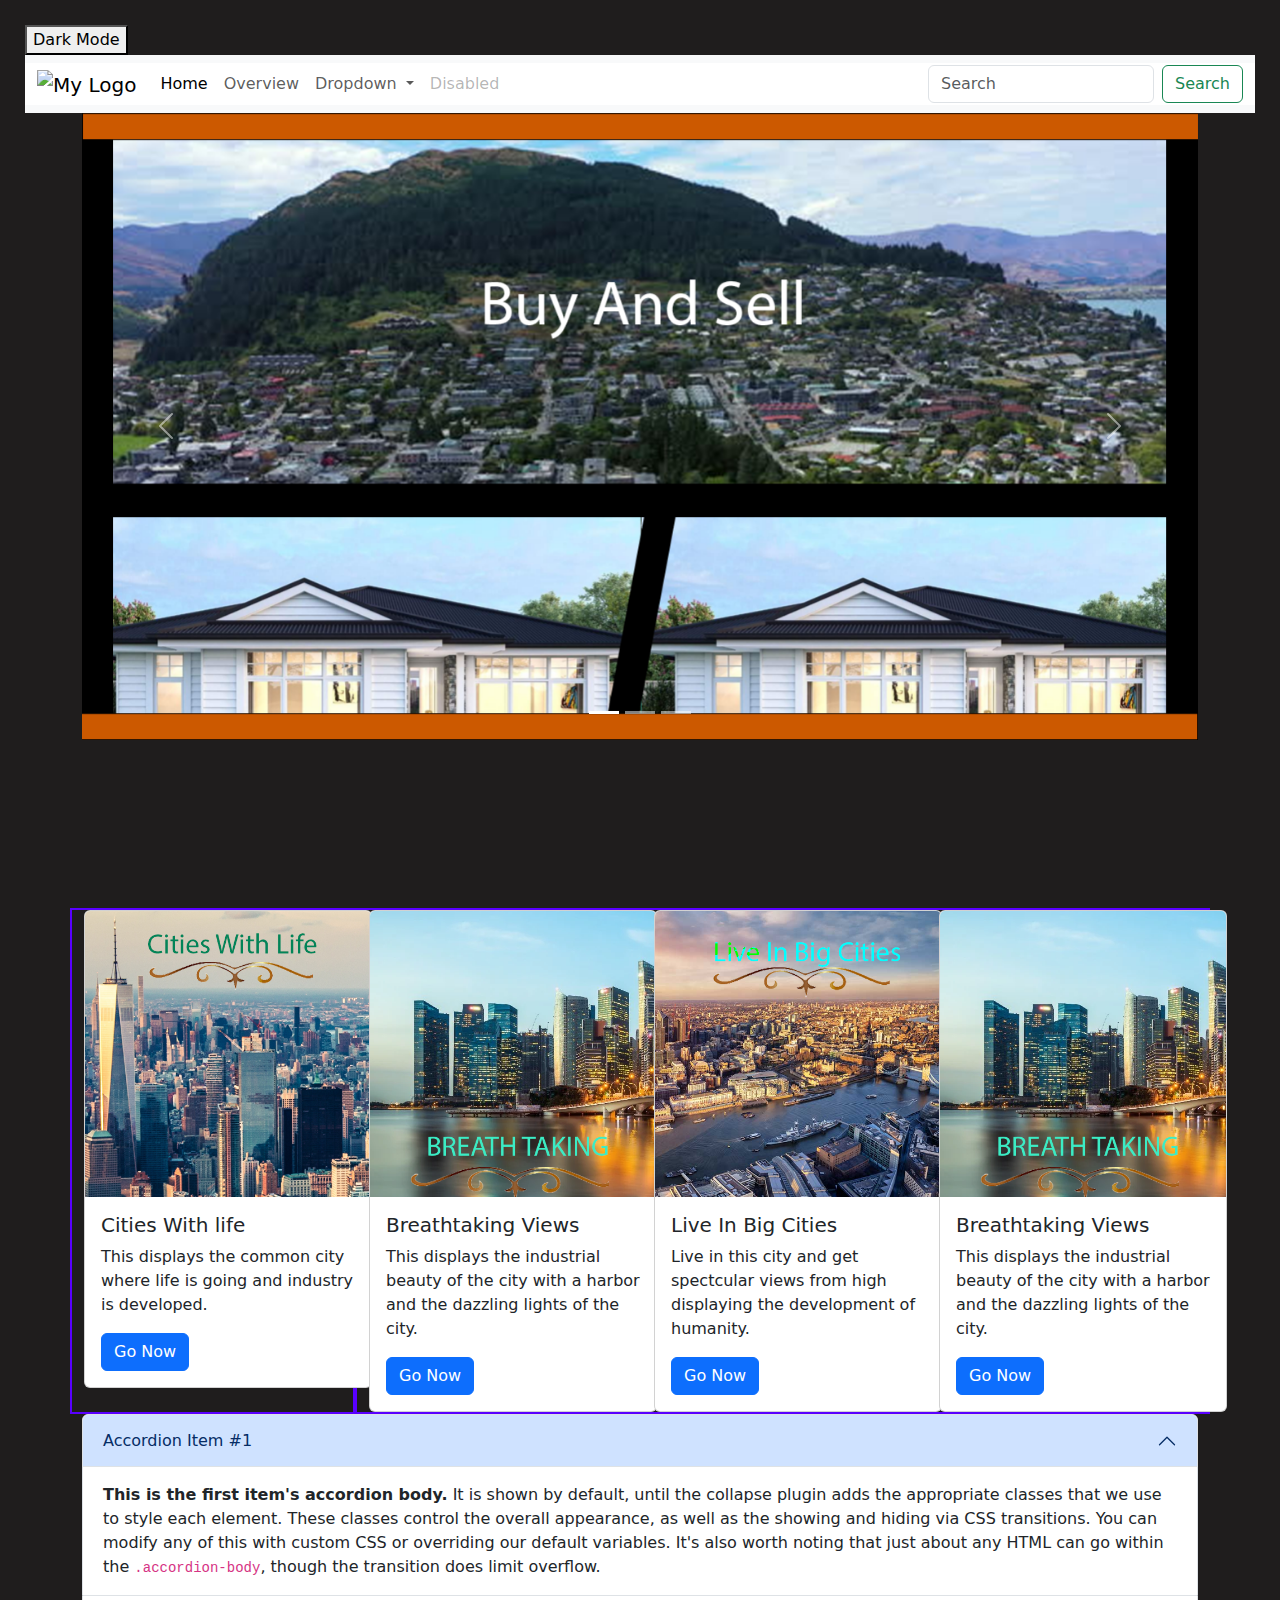
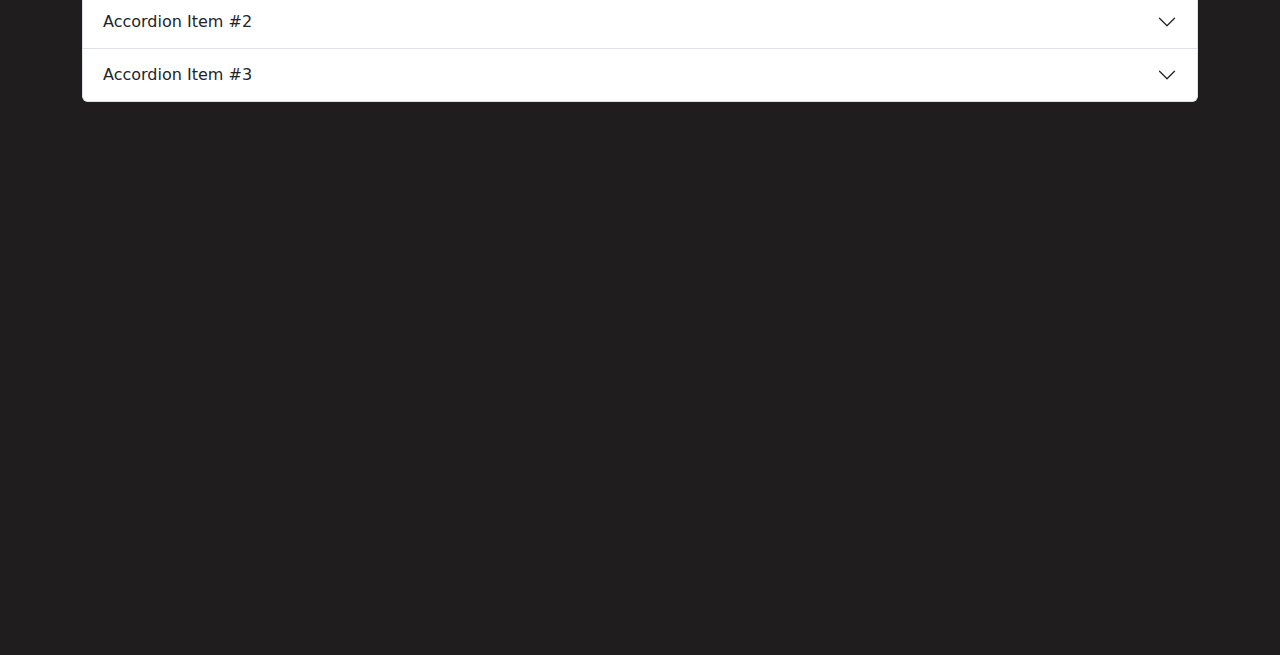
==== index.html @ 973c179c "dark" ====
<!doctype html>
<html lang="en">

<head>
    <meta charset="utf-8">
    <meta name="viewport" content="width=device-width, initial-scale=1">
    <title>PLIME</title>
    <link href="https://cdn.jsdelivr.net/npm/bootstrap@5.3.3/dist/css/bootstrap.min.css" rel="stylesheet"
        integrity="sha384-QWTKZyjpPEjISv5WaRU9OFeRpok6YctnYmDr5pNlyT2bRjXh0JMhjY6hW+ALEwIH" crossorigin="anonymous">
    <link href="style.css" rel="stylesheet">
    <script src="script.js"></script>
</head>

<body>
    <button onclick="darkMode()">Dark Mode</button>
    <!-- START TOP NAVIGATION-->
    <nav class="navbar navbar-expand-lg bg-body-tertiary">
        <div class="container-fluid dark-mode Dark-Mode-2">
            <a class="navbar-brand" href="#"><img src="images/logo.png" alt="My Logo" height="100"></a>
            <button class="navbar-toggler" type="button" data-bs-toggle="collapse"
                data-bs-target="#navbarSupportedContent" aria-controls="navbarSupportedContent" aria-expanded="false"
                aria-label="Toggle navigation">
                <span class="navbar-toggler-icon"></span>
            </button>
            <div class="collapse navbar-collapse" id="navbarSupportedContent">
                <ul class="navbar-nav me-auto mb-2 mb-lg-0">
                    <li class="nav-item">
                        <a class="nav-link active" aria-current="page" href="home.html">Home</a>
                    </li>
                    <li class="nav-item">
                        <a class="nav-link" href="#">Overview</a>
                    </li>
                    <li class="nav-item dropdown">
                        <a class="nav-link dropdown-toggle" href="Dropdown.html" role="button" data-bs-toggle="dropdown"
                            aria-expanded="false">
                            Dropdown
                        </a>
                        <ul class="dropdown-menu">
                            <li><a class="dropdown-item" href="Dropdown.html">Action</a></li>
                            <li><a class="dropdown-item" href="Dropdown.html">Another action</a></li>
                            <li>
                                <hr class="dropdown-divider">
                            </li>
                            <li><a class="dropdown-item" href="Dropdown.html">Something else here</a></li>
                        </ul>
                    </li>
                    <li class="nav-item">
                        <a class="nav-link disabled" aria-disabled="true">Disabled</a>
                    </li>
                </ul>
                <form class="d-flex" role="search">
                    <input class="form-control me-2" type="search" placeholder="Search" aria-label="Search">
                    <button class="btn btn-outline-success" type="submit">Search</button>
                </form>
            </div>
        </div>
    </nav>
    <!-- END TOP NAVIGATION -->

    <!-- START HERO SLIDER -->
    <div class="container">
        <div id="carouselExampleIndicators" class="carousel slide">
            <div class="carousel-indicators">
                <button type="button" data-bs-target="#carouselExampleIndicators" data-bs-slide-to="0" class="active"
                    aria-current="true" aria-label="Slide 1"></button>
                <button type="button" data-bs-target="#carouselExampleIndicators" data-bs-slide-to="1"
                    aria-label="Slide 2"></button>
                <button type="button" data-bs-target="#carouselExampleIndicators" data-bs-slide-to="2"
                    aria-label="Slide 3"></button>
            </div>
            <div class="carousel-inner">
                <div class="carousel-item active">
                    <img src="images/Slider .png" class="d-block w-100" alt="...">
                </div>
                <div class="carousel-item">
                    <img src="images/Slider2 .png" class="d-block w-100" alt="...">
                </div>
                <div class="carousel-item">
                    <img src="images/Slider3.png" class="d-block w-100" alt="...">
                </div>
            </div>
            <button class="carousel-control-prev" type="button" data-bs-target="#carouselExampleIndicators"
                data-bs-slide="prev">
                <span class="carousel-control-prev-icon" aria-hidden="true"></span>
                <span class="visually-hidden">Previous</span>
            </button>
            <button class="carousel-control-next" type="button" data-bs-target="#carouselExampleIndicators"
                data-bs-slide="next">
                <span class="carousel-control-next-icon" aria-hidden="true"></span>
                <span class="visually-hidden">Next</span>
            </button>
        </div>
    </div>


    <!-- END HERO SLIDER -->
    <br>
    <br>
    <br>
    <br>
    <br>
    <br>
    <br>
    <!-- START CARDS -->

    <style>
        .col-2,
        .col-md,
        .col-lg-3,
        .col-sm-12,
        .col-md-6 {
            border: rgb(89, 0, 255) 2px solid
        }
    </style>

    <div class="container">
        <div class="row">
            <div class="col-sm-12 col-md-6 col-lg-3">
                <div class="card" style="width: 18rem;">
                    <img src="images/Card2.png" class="card-img-top" alt="...">
                    <div class="card-body">
                        <h5 class="card-title">Cities With life</h5>
                        <p class="card-text">This displays the common city where life is going and industry is
                            developed.
                        </p>
                        <a href="https://youtu.be/eH5lvuxvdCk?si=gSRbhdRkSre9z6kP" class="btn btn-primary">Go Now</a>
                    </div>
                </div>
            </div>
            <div class="col-sm-12 col-md-6 col-lg-3">
                <div class="card" style="width: 18rem;">
                    <img src="images/Card1 copy.png" class="card-img-top" alt="...">
                    <div class="card-body">
                        <h5 class="card-title">Breathtaking Views</h5>
                        <p class="card-text"> This displays the industrial beauty of the city with a harbor and the
                            dazzling lights of the city.
                        </p>
                        <a href="https://youtu.be/ibx5EP04jm4?si=SzxZmAKLC8WfGz3R" class="btn btn-primary">Go Now</a>
                    </div>
                </div>
            </div>
            <div class="col-sm-12 col-md-6 col-lg-3">
                <div class="card" style="width: 18rem;">
                    <img src="images/Card3.png" class="card-img-top" alt="...">
                    <div class="card-body">
                        <h5 class="card-title">Live In Big Cities</h5>
                        <p class="card-text"> Live in this city and get spectcular views from high displaying the
                            development of humanity.</p>
                        <a href="https://youtu.be/Xv9oYTkkBGc?si=bgnUuY3lYYgJBcO7" class="btn btn-primary">Go Now</a>
                    </div>
                </div>
            </div>
            <div class="col-sm-12 col-md-6 col-lg-3">
                <div class="card" style="width: 18rem;">
                    <img src="images/Card1 copy.png" class="card-img-top" alt="...">
                    <div class="card-body">
                        <h5 class="card-title">Breathtaking Views</h5>
                        <p class="card-text"> This displays the industrial beauty of the city with a harbor and the
                            dazzling lights of the city.
                        </p>
                        <a href="https://youtu.be/ibx5EP04jm4?si=SzxZmAKLC8WfGz3R" class="btn btn-primary">Go Now</a>
                    </div>
                </div>
            </div>
        </div>
        <!-- END CARDS -->

        <!-- BEGIN ACCORDION -->
        <div class="accordion" id="accordionExample">
            <div class="accordion-item">
                <h2 class="accordion-header">
                    <button class="accordion-button" type="button" data-bs-toggle="collapse"
                        data-bs-target="#collapseOne" aria-expanded="true" aria-controls="collapseOne">
                        Accordion Item #1
                    </button>
                </h2>
                <div id="collapseOne" class="accordion-collapse collapse show" data-bs-parent="#accordionExample">
                    <div class="accordion-body">
                        <strong>This is the first item's accordion body.</strong> It is shown by default, until the
                        collapse
                        plugin adds the appropriate classes that we use to style each element. These classes control the
                        overall
                        appearance, as well as the showing and hiding via CSS transitions. You can modify any of this
                        with
                        custom CSS or overriding our default variables. It's also worth noting that just about any HTML
                        can go
                        within the <code>.accordion-body</code>, though the transition does limit overflow.
                    </div>
                </div>
            </div>
            <div class="accordion-item">
                <h2 class="accordion-header">
                    <button class="accordion-button collapsed" type="button" data-bs-toggle="collapse"
                        data-bs-target="#collapseTwo" aria-expanded="false" aria-controls="collapseTwo">
                        Accordion Item #2
                    </button>
                </h2>
                <div id="collapseTwo" class="accordion-collapse collapse" data-bs-parent="#accordionExample">
                    <div class="accordion-body">
                        <strong>Learning Property Investment</strong> It is hidden by default, until the
                        collapse
                        plugin adds the appropriate classes that we use to style each element. These classes control the
                        overall
                        appearance, as well as the showing and hiding via CSS transitions. You can modify any of this
                        with
                        custom CSS or overriding our default variables. It's also worth noting that just about any HTML
                        can go
                        within the <code>.accordion-body</code>, though the transition does limit overflow.
                    </div>
                </div>
            </div>
            <div class="accordion-item">
                <h2 class="accordion-header">
                    <button class="accordion-button collapsed" type="button" data-bs-toggle="collapse"
                        data-bs-target="#collapseThree" aria-expanded="false" aria-controls="collapseThree">
                        Accordion Item #3
                    </button>
                </h2>
                <div id="collapseThree" class="accordion-collapse collapse" data-bs-parent="#accordionExample">
                    <div class="accordion-body">
                        <strong>This is the third item's accordion body.</strong> It is hidden by default, until the
                        collapse
                        plugin adds the appropriate classes that we use to style each element. These classes control the
                        overall
                        appearance, as well as the showing and hiding via CSS transitions. You can modify any of this
                        with
                        custom CSS or overriding our default variables. It's also worth noting that just about any HTML
                        can go
                        within the <code>.accordion-body</code>, though the transition does limit overflow.
                    </div>
                </div>
            </div>
        </div>
        <!-- END ACCORDION-->
        <br>
        <br>
        <br>
        <br>
        <br>
        <br>
        <br>
        <br>
        <br>
        <br>
        <br>
        <br>
        <br>
        <br>
        <br>
        <br>
        <br>
        <br>
        <br>
        <br>
        <br>
        <br>




        <!-- DO NOT EDIT BELOW THIS LINE -->
        <script src="https://cdn.jsdelivr.net/npm/bootstrap@5.3.3/dist/js/bootstrap.bundle.min.js"
            integrity="sha384-YvpcrYf0tY3lHB60NNkmXc5s9fDVZLESaAA55NDzOxhy9GkcIdslK1eN7N6jIeHz"
            crossorigin="anonymous"></script>
        <link href="script.js">

</body>

</html>
---- style.css ----
body {
  padding: 25px;
  background-color: rgb(31, 29, 29);
  color: rgb(255, 255, 255);
}

.dark-mode {
  background-color: rgb(255, 255, 255);
  color: rgb(31, 29, 29);
}

.Dark-Mode-2 {
  background-color: rgb(255, 255, 255);
  color: rgb(255, 255, 255);
}
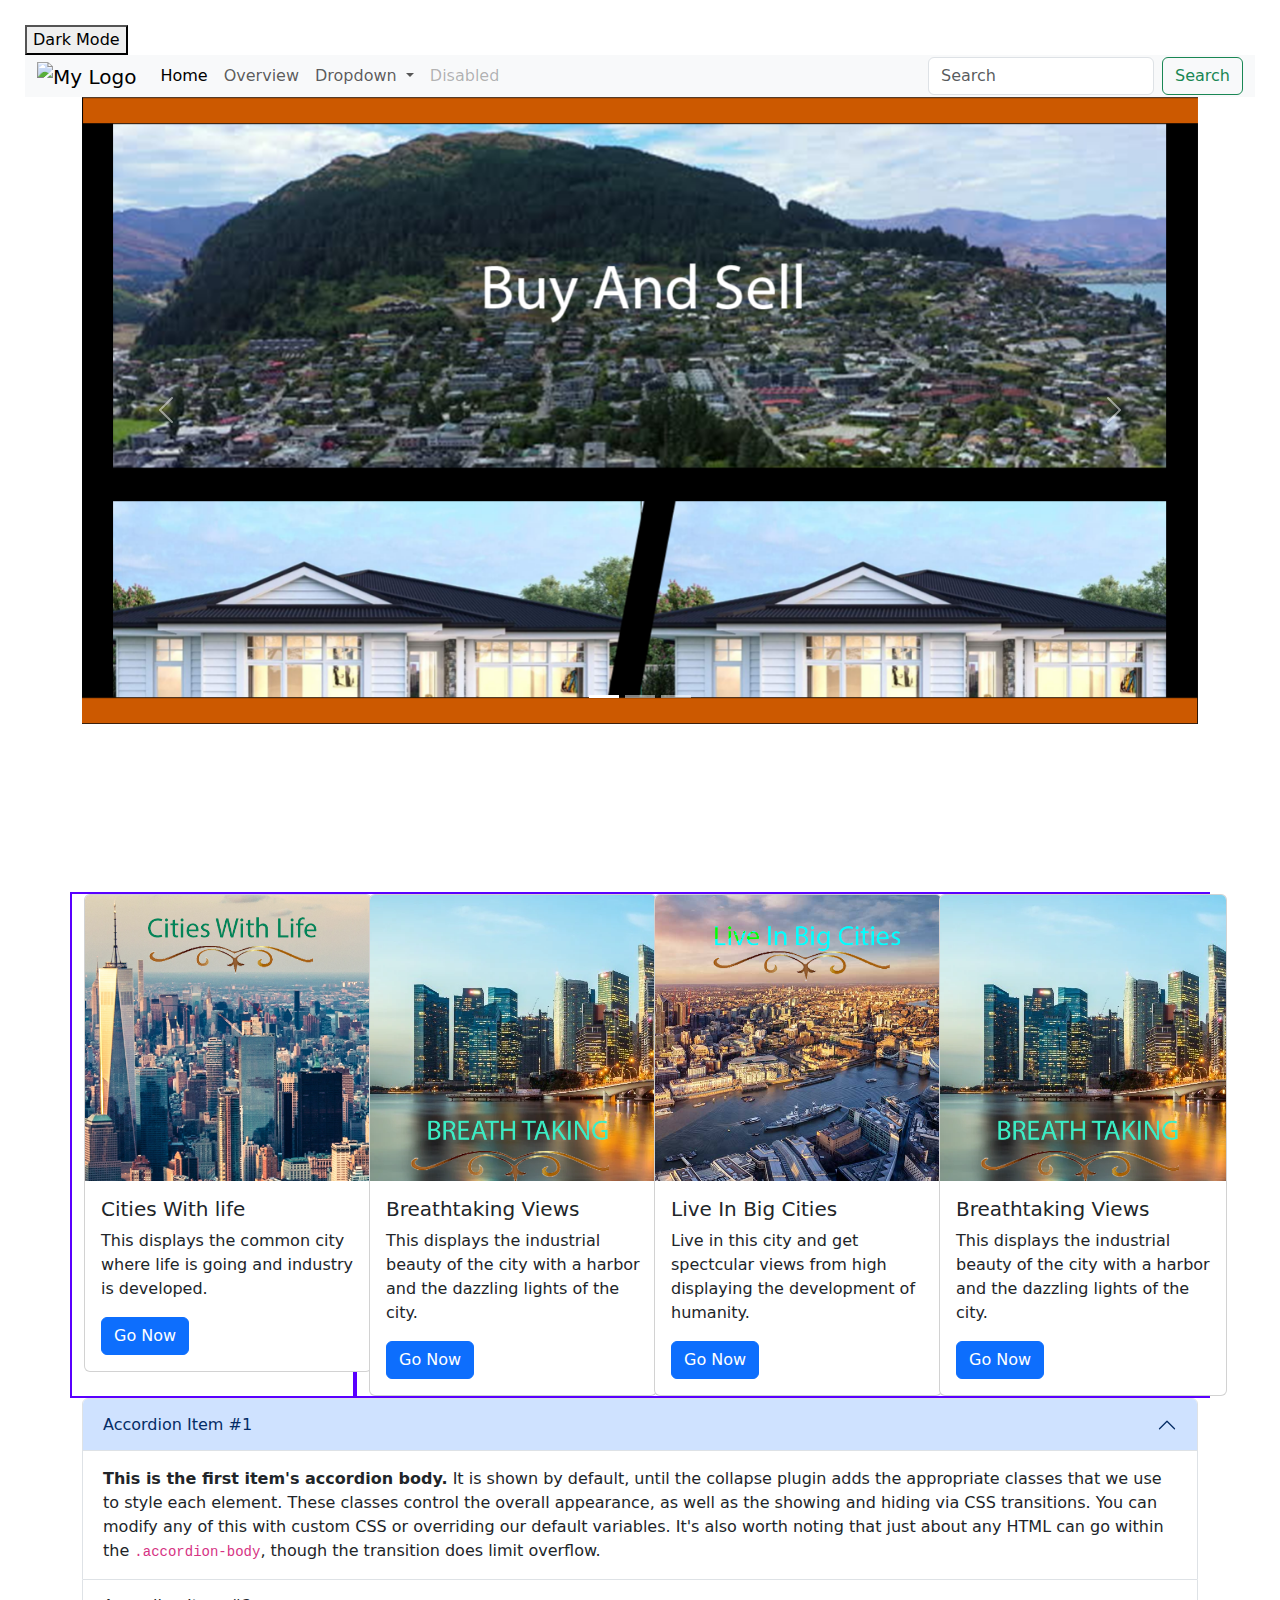
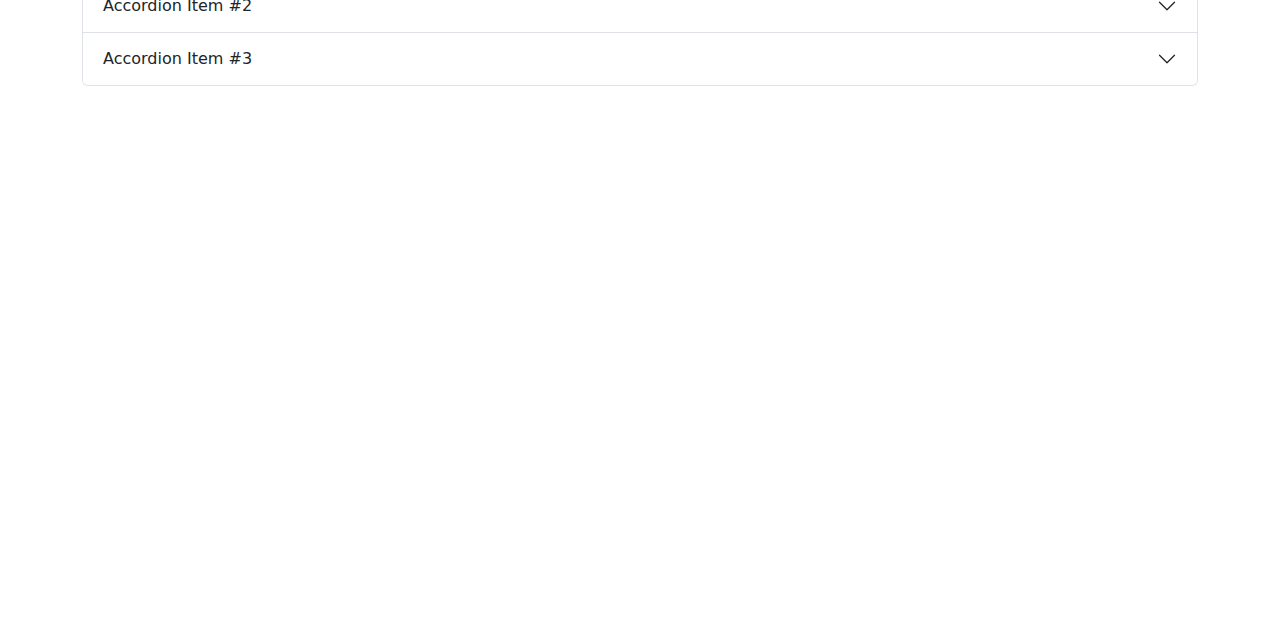
==== commit 27de0959: "Javascript" ====
--- a/index.html
+++ b/index.html
@@ -12,10 +12,10 @@
 </head>
 
 <body>
-    <button onclick="darkMode()">Dark Mode</button>
+    <button onclick="darkMode(); darkMode2()">Dark Mode</button>
     <!-- START TOP NAVIGATION-->
     <nav class="navbar navbar-expand-lg bg-body-tertiary">
-        <div class="container-fluid dark-mode Dark-Mode-2">
+        <div class="container-fluid" id="navBarDiv">
             <a class="navbar-brand" href="#"><img src="images/logo.png" alt="My Logo" height="100"></a>
             <button class="navbar-toggler" type="button" data-bs-toggle="collapse"
                 data-bs-target="#navbarSupportedContent" aria-controls="navbarSupportedContent" aria-expanded="false"
@@ -123,7 +123,8 @@
                         <p class="card-text">This displays the common city where life is going and industry is
                             developed.
                         </p>
-                        <a href="https://youtu.be/eH5lvuxvdCk?si=gSRbhdRkSre9z6kP" class="btn btn-primary">Go Now</a>
+                        <a href="https://youtu.be/eH5lvuxvdCk?si=gSRbhdRkSre9z6kP" class="btn btn-primary">Go
+                            Now</a>
                     </div>
                 </div>
             </div>
@@ -135,7 +136,8 @@
                         <p class="card-text"> This displays the industrial beauty of the city with a harbor and the
                             dazzling lights of the city.
                         </p>
-                        <a href="https://youtu.be/ibx5EP04jm4?si=SzxZmAKLC8WfGz3R" class="btn btn-primary">Go Now</a>
+                        <a href="https://youtu.be/ibx5EP04jm4?si=SzxZmAKLC8WfGz3R" class="btn btn-primary">Go
+                            Now</a>
                     </div>
                 </div>
             </div>
@@ -146,7 +148,8 @@
                         <h5 class="card-title">Live In Big Cities</h5>
                         <p class="card-text"> Live in this city and get spectcular views from high displaying the
                             development of humanity.</p>
-                        <a href="https://youtu.be/Xv9oYTkkBGc?si=bgnUuY3lYYgJBcO7" class="btn btn-primary">Go Now</a>
+                        <a href="https://youtu.be/Xv9oYTkkBGc?si=bgnUuY3lYYgJBcO7" class="btn btn-primary">Go
+                            Now</a>
                     </div>
                 </div>
             </div>
@@ -158,7 +161,8 @@
                         <p class="card-text"> This displays the industrial beauty of the city with a harbor and the
                             dazzling lights of the city.
                         </p>
-                        <a href="https://youtu.be/ibx5EP04jm4?si=SzxZmAKLC8WfGz3R" class="btn btn-primary">Go Now</a>
+                        <a href="https://youtu.be/ibx5EP04jm4?si=SzxZmAKLC8WfGz3R" class="btn btn-primary">Go
+                            Now</a>
                     </div>
                 </div>
             </div>
@@ -178,11 +182,14 @@
                     <div class="accordion-body">
                         <strong>This is the first item's accordion body.</strong> It is shown by default, until the
                         collapse
-                        plugin adds the appropriate classes that we use to style each element. These classes control the
+                        plugin adds the appropriate classes that we use to style each element. These classes control
+                        the
                         overall
-                        appearance, as well as the showing and hiding via CSS transitions. You can modify any of this
+                        appearance, as well as the showing and hiding via CSS transitions. You can modify any of
+                        this
                         with
-                        custom CSS or overriding our default variables. It's also worth noting that just about any HTML
+                        custom CSS or overriding our default variables. It's also worth noting that just about any
+                        HTML
                         can go
                         within the <code>.accordion-body</code>, though the transition does limit overflow.
                     </div>
@@ -199,11 +206,14 @@
                     <div class="accordion-body">
                         <strong>Learning Property Investment</strong> It is hidden by default, until the
                         collapse
-                        plugin adds the appropriate classes that we use to style each element. These classes control the
+                        plugin adds the appropriate classes that we use to style each element. These classes control
+                        the
                         overall
-                        appearance, as well as the showing and hiding via CSS transitions. You can modify any of this
+                        appearance, as well as the showing and hiding via CSS transitions. You can modify any of
+                        this
                         with
-                        custom CSS or overriding our default variables. It's also worth noting that just about any HTML
+                        custom CSS or overriding our default variables. It's also worth noting that just about any
+                        HTML
                         can go
                         within the <code>.accordion-body</code>, though the transition does limit overflow.
                     </div>
@@ -220,11 +230,14 @@
                     <div class="accordion-body">
                         <strong>This is the third item's accordion body.</strong> It is hidden by default, until the
                         collapse
-                        plugin adds the appropriate classes that we use to style each element. These classes control the
+                        plugin adds the appropriate classes that we use to style each element. These classes control
+                        the
                         overall
-                        appearance, as well as the showing and hiding via CSS transitions. You can modify any of this
+                        appearance, as well as the showing and hiding via CSS transitions. You can modify any of
+                        this
                         with
-                        custom CSS or overriding our default variables. It's also worth noting that just about any HTML
+                        custom CSS or overriding our default variables. It's also worth noting that just about any
+                        HTML
                         can go
                         within the <code>.accordion-body</code>, though the transition does limit overflow.
                     </div>
--- a/style.css
+++ b/style.css
@@ -1,15 +1,15 @@
 body {
   padding: 25px;
-  background-color: rgb(31, 29, 29);
-  color: rgb(255, 255, 255);
-}
-
-.dark-mode {
   background-color: rgb(255, 255, 255);
   color: rgb(31, 29, 29);
 }
 
-.Dark-Mode-2 {
-  background-color: rgb(255, 255, 255);
-  color: rgb(255, 255, 255);
-}+.dark-mode {
+  background-color: rgb(0, 0, 0);
+  color: rgb(31, 29, 29);
+}
+
+.navbar {
+  padding-bottom: 0px;
+  padding-top: 0px;
+}
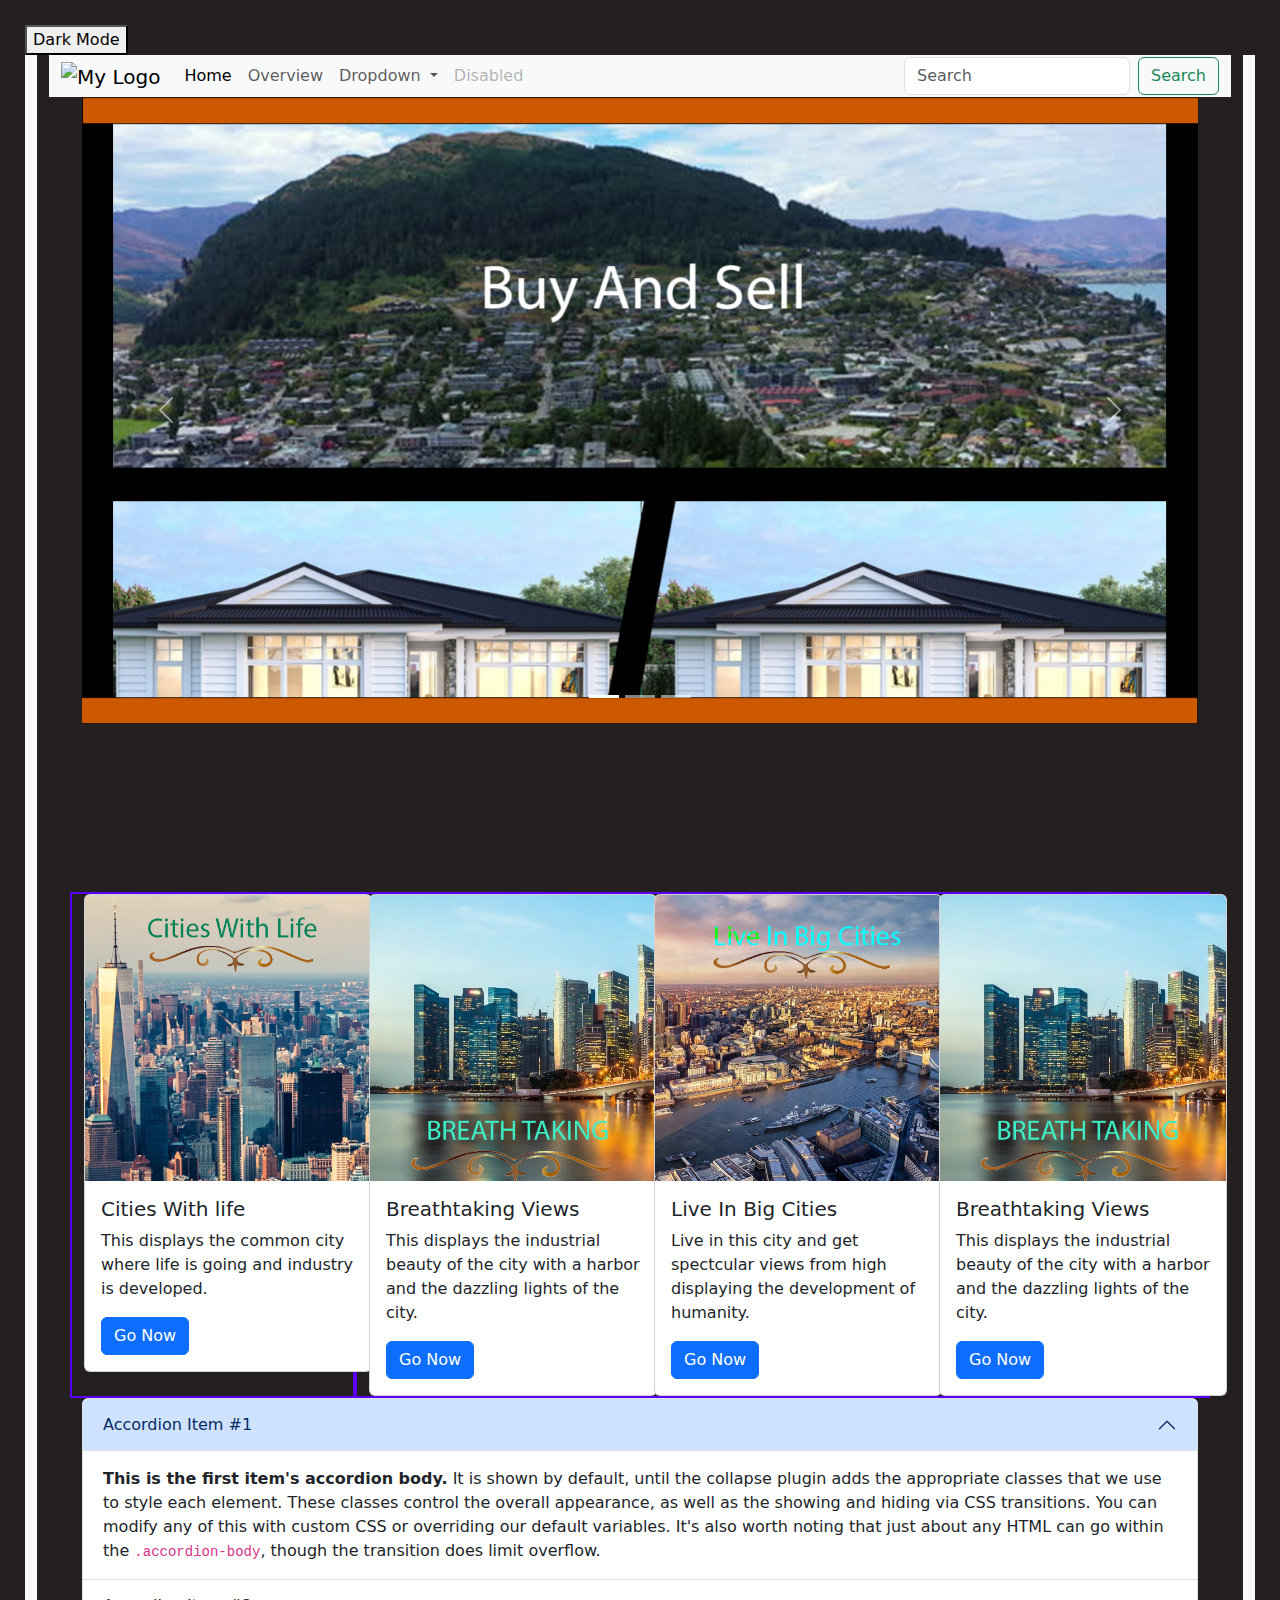
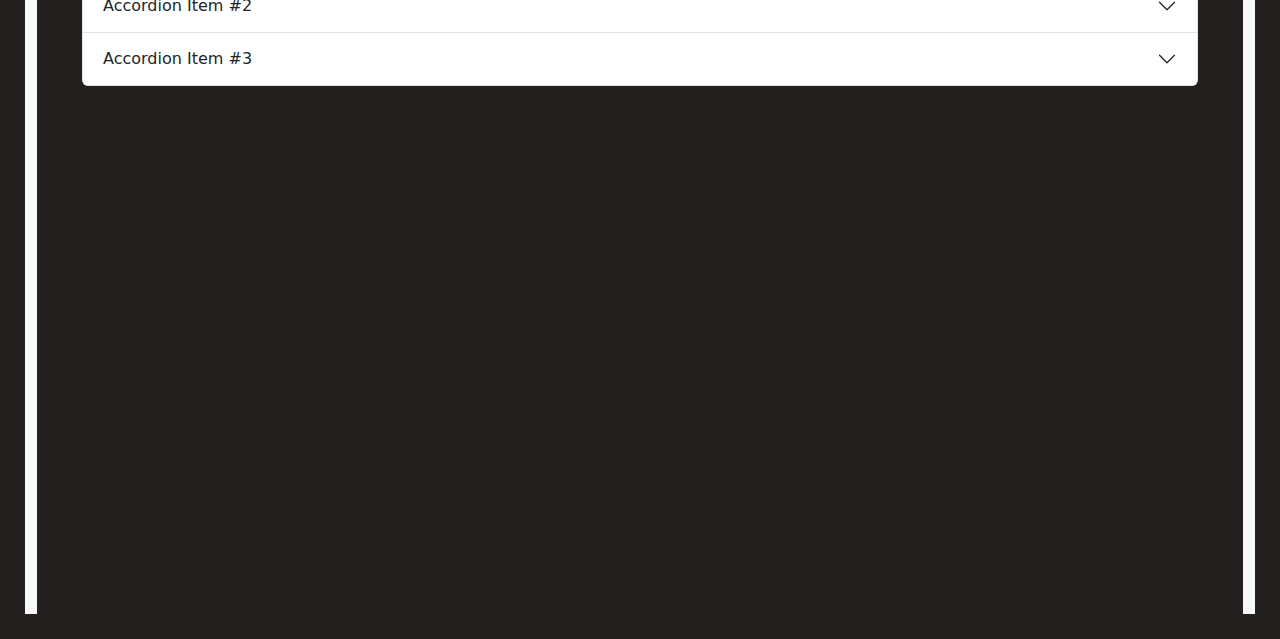
==== commit d564c6b3: "trying to fix dark" ====
--- a/index.html
+++ b/index.html
@@ -8,275 +8,303 @@
     <link href="https://cdn.jsdelivr.net/npm/bootstrap@5.3.3/dist/css/bootstrap.min.css" rel="stylesheet"
         integrity="sha384-QWTKZyjpPEjISv5WaRU9OFeRpok6YctnYmDr5pNlyT2bRjXh0JMhjY6hW+ALEwIH" crossorigin="anonymous">
     <link href="style.css" rel="stylesheet">
-    <script src="script.js"></script>
+
+
 </head>
 
 <body>
-    <button onclick="darkMode(); darkMode2()">Dark Mode</button>
+    <button onclick="darkMode()">Dark Mode</button>
     <!-- START TOP NAVIGATION-->
     <nav class="navbar navbar-expand-lg bg-body-tertiary">
-        <div class="container-fluid" id="navBarDiv">
-            <a class="navbar-brand" href="#"><img src="images/logo.png" alt="My Logo" height="100"></a>
-            <button class="navbar-toggler" type="button" data-bs-toggle="collapse"
-                data-bs-target="#navbarSupportedContent" aria-controls="navbarSupportedContent" aria-expanded="false"
-                aria-label="Toggle navigation">
-                <span class="navbar-toggler-icon"></span>
-            </button>
-            <div class="collapse navbar-collapse" id="navbarSupportedContent">
-                <ul class="navbar-nav me-auto mb-2 mb-lg-0">
-                    <li class="nav-item">
-                        <a class="nav-link active" aria-current="page" href="home.html">Home</a>
-                    </li>
-                    <li class="nav-item">
-                        <a class="nav-link" href="#">Overview</a>
-                    </li>
-                    <li class="nav-item dropdown">
-                        <a class="nav-link dropdown-toggle" href="Dropdown.html" role="button" data-bs-toggle="dropdown"
-                            aria-expanded="false">
-                            Dropdown
-                        </a>
-                        <ul class="dropdown-menu">
-                            <li><a class="dropdown-item" href="Dropdown.html">Action</a></li>
-                            <li><a class="dropdown-item" href="Dropdown.html">Another action</a></li>
-                            <li>
-                                <hr class="dropdown-divider">
-                            </li>
-                            <li><a class="dropdown-item" href="Dropdown.html">Something else here</a></li>
-                        </ul>
-                    </li>
-                    <li class="nav-item">
-                        <a class="nav-link disabled" aria-disabled="true">Disabled</a>
-                    </li>
-                </ul>
-                <form class="d-flex" role="search">
-                    <input class="form-control me-2" type="search" placeholder="Search" aria-label="Search">
-                    <button class="btn btn-outline-success" type="submit">Search</button>
-                </form>
-            </div>
-        </div>
-    </nav>
-    <!-- END TOP NAVIGATION -->
-
-    <!-- START HERO SLIDER -->
-    <div class="container">
-        <div id="carouselExampleIndicators" class="carousel slide">
-            <div class="carousel-indicators">
-                <button type="button" data-bs-target="#carouselExampleIndicators" data-bs-slide-to="0" class="active"
-                    aria-current="true" aria-label="Slide 1"></button>
-                <button type="button" data-bs-target="#carouselExampleIndicators" data-bs-slide-to="1"
-                    aria-label="Slide 2"></button>
-                <button type="button" data-bs-target="#carouselExampleIndicators" data-bs-slide-to="2"
-                    aria-label="Slide 3"></button>
-            </div>
-            <div class="carousel-inner">
-                <div class="carousel-item active">
-                    <img src="images/Slider .png" class="d-block w-100" alt="...">
-                </div>
-                <div class="carousel-item">
-                    <img src="images/Slider2 .png" class="d-block w-100" alt="...">
-                </div>
-                <div class="carousel-item">
-                    <img src="images/Slider3.png" class="d-block w-100" alt="...">
-                </div>
-            </div>
-            <button class="carousel-control-prev" type="button" data-bs-target="#carouselExampleIndicators"
-                data-bs-slide="prev">
-                <span class="carousel-control-prev-icon" aria-hidden="true"></span>
-                <span class="visually-hidden">Previous</span>
-            </button>
-            <button class="carousel-control-next" type="button" data-bs-target="#carouselExampleIndicators"
-                data-bs-slide="next">
-                <span class="carousel-control-next-icon" aria-hidden="true"></span>
-                <span class="visually-hidden">Next</span>
-            </button>
-        </div>
-    </div>
-
-
-    <!-- END HERO SLIDER -->
-    <br>
-    <br>
-    <br>
-    <br>
-    <br>
-    <br>
-    <br>
-    <!-- START CARDS -->
-
-    <style>
-        .col-2,
-        .col-md,
-        .col-lg-3,
-        .col-sm-12,
-        .col-md-6 {
-            border: rgb(89, 0, 255) 2px solid
-        }
-    </style>
-
-    <div class="container">
-        <div class="row">
-            <div class="col-sm-12 col-md-6 col-lg-3">
-                <div class="card" style="width: 18rem;">
-                    <img src="images/Card2.png" class="card-img-top" alt="...">
-                    <div class="card-body">
-                        <h5 class="card-title">Cities With life</h5>
-                        <p class="card-text">This displays the common city where life is going and industry is
-                            developed.
-                        </p>
-                        <a href="https://youtu.be/eH5lvuxvdCk?si=gSRbhdRkSre9z6kP" class="btn btn-primary">Go
-                            Now</a>
+        <div class="container-fluid">
+            <div class="container-fluid dark-mode Dark-Mode2">
+                <button class="navbar-toggler" type="button" data-bs-toggle="collapse"
+                    data-bs-target="#navbarSupportedContent" aria-controls="navbarSupportedContent"
+                    aria-expanded="false"></button>
+                <nav class="navbar navbar-expand-lg bg-body-tertiary">
+                    <div class="container-fluid" id="navBarDiv">
+                        <a class="navbar-brand" href="#"><img src="images/logo.png" alt="My Logo" height="100"></a>
+                        <button class="navbar-toggler" type="button" data-bs-toggle="collapse"
+                            data-bs-target="#navbarSupportedContent" aria-controls="navbarSupportedContent"
+                            aria-expanded="false" aria-label="Toggle navigation">
+                            <span class="navbar-toggler-icon"></span>
+                        </button>
+                        <div class="collapse navbar-collapse" id="navbarSupportedContent">
+                            <ul class="navbar-nav me-auto mb-2 mb-lg-0">
+                                <li class="nav-item">
+                                    <a class="nav-link active" aria-current="page" href="index.html">Home</a>
+                                </li>
+                                <li class="nav-item">
+                                    <a class="nav-link" href="#">Overview</a>
+                                </li>
+                                <li class="nav-item dropdown">
+                                    <a class="nav-link dropdown-toggle" href="Dropdown.html" role="button"
+                                        data-bs-toggle="dropdown" aria-expanded="false">
+                                        Dropdown
+                                    </a>
+                                    <ul class="dropdown-menu">
+                                        <li><a class="dropdown-item" href="Dropdown.html">Action</a></li>
+                                        <li><a class="dropdown-item" href="Dropdown.html">Another action</a></li>
+                                        <li>
+                                            <hr class="dropdown-divider">
+                                        </li>
+                                        <li><a class="dropdown-item" href="Dropdown.html">Something else here</a></li>
+                                    </ul>
+                                </li>
+                                <li class="nav-item">
+                                    <a class="nav-link disabled" aria-disabled="true">Disabled</a>
+                                </li>
+                            </ul>
+                            <form class="d-flex" role="search">
+                                <input class="form-control me-2" type="search" placeholder="Search" aria-label="Search">
+                                <button class="btn btn-outline-success" type="submit">Search</button>
+                            </form>
+                        </div>
+                    </div>
+                </nav>
+                <!-- END TOP NAVIGATION -->
+
+                <!-- START HERO SLIDER -->
+                <div class="container">
+                    <div id="carouselExampleIndicators" class="carousel slide">
+                        <div class="carousel-indicators">
+                            <button type="button" data-bs-target="#carouselExampleIndicators" data-bs-slide-to="0"
+                                class="active" aria-current="true" aria-label="Slide 1"></button>
+                            <button type="button" data-bs-target="#carouselExampleIndicators" data-bs-slide-to="1"
+                                aria-label="Slide 2"></button>
+                            <button type="button" data-bs-target="#carouselExampleIndicators" data-bs-slide-to="2"
+                                aria-label="Slide 3"></button>
+                        </div>
+                        <div class="carousel-inner">
+                            <div class="carousel-item active">
+                                <img src="images/Slider .png" class="d-block w-100" alt="...">
+                            </div>
+                            <div class="carousel-item">
+                                <img src="images/Slider2 .png" class="d-block w-100" alt="...">
+                            </div>
+                            <div class="carousel-item">
+                                <img src="images/Slider3.png" class="d-block w-100" alt="...">
+                            </div>
+                        </div>
+                        <button class="carousel-control-prev" type="button" data-bs-target="#carouselExampleIndicators"
+                            data-bs-slide="prev">
+                            <span class="carousel-control-prev-icon" aria-hidden="true"></span>
+                            <span class="visually-hidden">Previous</span>
+                        </button>
+                        <button class="carousel-control-next" type="button" data-bs-target="#carouselExampleIndicators"
+                            data-bs-slide="next">
+                            <span class="carousel-control-next-icon" aria-hidden="true"></span>
+                            <span class="visually-hidden">Next</span>
+                        </button>
                     </div>
                 </div>
-            </div>
-            <div class="col-sm-12 col-md-6 col-lg-3">
-                <div class="card" style="width: 18rem;">
-                    <img src="images/Card1 copy.png" class="card-img-top" alt="...">
-                    <div class="card-body">
-                        <h5 class="card-title">Breathtaking Views</h5>
-                        <p class="card-text"> This displays the industrial beauty of the city with a harbor and the
-                            dazzling lights of the city.
-                        </p>
-                        <a href="https://youtu.be/ibx5EP04jm4?si=SzxZmAKLC8WfGz3R" class="btn btn-primary">Go
-                            Now</a>
+
+
+                <!-- END HERO SLIDER -->
+                <br>
+                <br>
+                <br>
+                <br>
+                <br>
+                <br>
+                <br>
+                <!-- START CARDS -->
+
+                <style>
+                    .col-2,
+                    .col-md,
+                    .col-lg-3,
+                    .col-sm-12,
+                    .col-md-6 {
+                        border: rgb(89, 0, 255) 2px solid
+                    }
+                </style>
+
+                <div class="container">
+                    <div class="row">
+                        <div class="col-sm-12 col-md-6 col-lg-3">
+                            <div class="card" style="width: 18rem;">
+                                <img src="images/Card2.png" class="card-img-top" alt="...">
+                                <div class="card-body">
+                                    <h5 class="card-title">Cities With life</h5>
+                                    <p class="card-text">This displays the common city where life is going and industry
+                                        is
+                                        developed.
+                                    </p>
+                                    <a href="https://youtu.be/eH5lvuxvdCk?si=gSRbhdRkSre9z6kP"
+                                        class="btn btn-primary">Go
+                                        Now</a>
+                                </div>
+                            </div>
+                        </div>
+                        <div class="col-sm-12 col-md-6 col-lg-3">
+                            <div class="card" style="width: 18rem;">
+                                <img src="images/Card1 copy.png" class="card-img-top" alt="...">
+                                <div class="card-body">
+                                    <h5 class="card-title">Breathtaking Views</h5>
+                                    <p class="card-text"> This displays the industrial beauty of the city with a harbor
+                                        and the
+                                        dazzling lights of the city.
+                                    </p>
+                                    <a href="https://youtu.be/ibx5EP04jm4?si=SzxZmAKLC8WfGz3R"
+                                        class="btn btn-primary">Go
+                                        Now</a>
+                                </div>
+                            </div>
+                        </div>
+                        <div class="col-sm-12 col-md-6 col-lg-3">
+                            <div class="card" style="width: 18rem;">
+                                <img src="images/Card3.png" class="card-img-top" alt="...">
+                                <div class="card-body">
+                                    <h5 class="card-title">Live In Big Cities</h5>
+                                    <p class="card-text"> Live in this city and get spectcular views from high
+                                        displaying the
+                                        development of humanity.</p>
+                                    <a href="https://youtu.be/Xv9oYTkkBGc?si=bgnUuY3lYYgJBcO7"
+                                        class="btn btn-primary">Go
+                                        Now</a>
+                                </div>
+                            </div>
+                        </div>
+                        <div class="col-sm-12 col-md-6 col-lg-3">
+                            <div class="card" style="width: 18rem;">
+                                <img src="images/Card1 copy.png" class="card-img-top" alt="...">
+                                <div class="card-body">
+                                    <h5 class="card-title">Breathtaking Views</h5>
+                                    <p class="card-text"> This displays the industrial beauty of the city with a harbor
+                                        and the
+                                        dazzling lights of the city.
+                                    </p>
+                                    <a href="https://youtu.be/ibx5EP04jm4?si=SzxZmAKLC8WfGz3R"
+                                        class="btn btn-primary">Go
+                                        Now</a>
+                                </div>
+                            </div>
+                        </div>
                     </div>
-                </div>
-            </div>
-            <div class="col-sm-12 col-md-6 col-lg-3">
-                <div class="card" style="width: 18rem;">
-                    <img src="images/Card3.png" class="card-img-top" alt="...">
-                    <div class="card-body">
-                        <h5 class="card-title">Live In Big Cities</h5>
-                        <p class="card-text"> Live in this city and get spectcular views from high displaying the
-                            development of humanity.</p>
-                        <a href="https://youtu.be/Xv9oYTkkBGc?si=bgnUuY3lYYgJBcO7" class="btn btn-primary">Go
-                            Now</a>
+                    <!-- END CARDS -->
+
+                    <!-- BEGIN ACCORDION -->
+                    <div class="accordion" id="accordionExample">
+                        <div class="accordion-item">
+                            <h2 class="accordion-header">
+                                <button class="accordion-button" type="button" data-bs-toggle="collapse"
+                                    data-bs-target="#collapseOne" aria-expanded="true" aria-controls="collapseOne">
+                                    Accordion Item #1
+                                </button>
+                            </h2>
+                            <div id="collapseOne" class="accordion-collapse collapse show"
+                                data-bs-parent="#accordionExample">
+                                <div class="accordion-body">
+                                    <strong>This is the first item's accordion body.</strong> It is shown by default,
+                                    until the
+                                    collapse
+                                    plugin adds the appropriate classes that we use to style each element. These classes
+                                    control
+                                    the
+                                    overall
+                                    appearance, as well as the showing and hiding via CSS transitions. You can modify
+                                    any of
+                                    this
+                                    with
+                                    custom CSS or overriding our default variables. It's also worth noting that just
+                                    about any
+                                    HTML
+                                    can go
+                                    within the <code>.accordion-body</code>, though the transition does limit overflow.
+                                </div>
+                            </div>
+                        </div>
+                        <div class="accordion-item">
+                            <h2 class="accordion-header">
+                                <button class="accordion-button collapsed" type="button" data-bs-toggle="collapse"
+                                    data-bs-target="#collapseTwo" aria-expanded="false" aria-controls="collapseTwo">
+                                    Accordion Item #2
+                                </button>
+                            </h2>
+                            <div id="collapseTwo" class="accordion-collapse collapse"
+                                data-bs-parent="#accordionExample">
+                                <div class="accordion-body">
+                                    <strong>Learning Property Investment</strong> It is hidden by default, until the
+                                    collapse
+                                    plugin adds the appropriate classes that we use to style each element. These classes
+                                    control
+                                    the
+                                    overall
+                                    appearance, as well as the showing and hiding via CSS transitions. You can modify
+                                    any of
+                                    this
+                                    with
+                                    custom CSS or overriding our default variables. It's also worth noting that just
+                                    about any
+                                    HTML
+                                    can go
+                                    within the <code>.accordion-body</code>, though the transition does limit overflow.
+                                </div>
+                            </div>
+                        </div>
+                        <div class="accordion-item">
+                            <h2 class="accordion-header">
+                                <button class="accordion-button collapsed" type="button" data-bs-toggle="collapse"
+                                    data-bs-target="#collapseThree" aria-expanded="false" aria-controls="collapseThree">
+                                    Accordion Item #3
+                                </button>
+                            </h2>
+                            <div id="collapseThree" class="accordion-collapse collapse"
+                                data-bs-parent="#accordionExample">
+                                <div class="accordion-body">
+                                    <strong>This is the third item's accordion body.</strong> It is hidden by default,
+                                    until the
+                                    collapse
+                                    plugin adds the appropriate classes that we use to style each element. These classes
+                                    control
+                                    the
+                                    overall
+                                    appearance, as well as the showing and hiding via CSS transitions. You can modify
+                                    any of
+                                    this
+                                    with
+                                    custom CSS or overriding our default variables. It's also worth noting that just
+                                    about any
+                                    HTML
+                                    can go
+                                    within the <code>.accordion-body</code>, though the transition does limit overflow.
+                                </div>
+                            </div>
+                        </div>
                     </div>
-                </div>
-            </div>
-            <div class="col-sm-12 col-md-6 col-lg-3">
-                <div class="card" style="width: 18rem;">
-                    <img src="images/Card1 copy.png" class="card-img-top" alt="...">
-                    <div class="card-body">
-                        <h5 class="card-title">Breathtaking Views</h5>
-                        <p class="card-text"> This displays the industrial beauty of the city with a harbor and the
-                            dazzling lights of the city.
-                        </p>
-                        <a href="https://youtu.be/ibx5EP04jm4?si=SzxZmAKLC8WfGz3R" class="btn btn-primary">Go
-                            Now</a>
-                    </div>
-                </div>
-            </div>
-        </div>
-        <!-- END CARDS -->
-
-        <!-- BEGIN ACCORDION -->
-        <div class="accordion" id="accordionExample">
-            <div class="accordion-item">
-                <h2 class="accordion-header">
-                    <button class="accordion-button" type="button" data-bs-toggle="collapse"
-                        data-bs-target="#collapseOne" aria-expanded="true" aria-controls="collapseOne">
-                        Accordion Item #1
-                    </button>
-                </h2>
-                <div id="collapseOne" class="accordion-collapse collapse show" data-bs-parent="#accordionExample">
-                    <div class="accordion-body">
-                        <strong>This is the first item's accordion body.</strong> It is shown by default, until the
-                        collapse
-                        plugin adds the appropriate classes that we use to style each element. These classes control
-                        the
-                        overall
-                        appearance, as well as the showing and hiding via CSS transitions. You can modify any of
-                        this
-                        with
-                        custom CSS or overriding our default variables. It's also worth noting that just about any
-                        HTML
-                        can go
-                        within the <code>.accordion-body</code>, though the transition does limit overflow.
-                    </div>
-                </div>
-            </div>
-            <div class="accordion-item">
-                <h2 class="accordion-header">
-                    <button class="accordion-button collapsed" type="button" data-bs-toggle="collapse"
-                        data-bs-target="#collapseTwo" aria-expanded="false" aria-controls="collapseTwo">
-                        Accordion Item #2
-                    </button>
-                </h2>
-                <div id="collapseTwo" class="accordion-collapse collapse" data-bs-parent="#accordionExample">
-                    <div class="accordion-body">
-                        <strong>Learning Property Investment</strong> It is hidden by default, until the
-                        collapse
-                        plugin adds the appropriate classes that we use to style each element. These classes control
-                        the
-                        overall
-                        appearance, as well as the showing and hiding via CSS transitions. You can modify any of
-                        this
-                        with
-                        custom CSS or overriding our default variables. It's also worth noting that just about any
-                        HTML
-                        can go
-                        within the <code>.accordion-body</code>, though the transition does limit overflow.
-                    </div>
-                </div>
-            </div>
-            <div class="accordion-item">
-                <h2 class="accordion-header">
-                    <button class="accordion-button collapsed" type="button" data-bs-toggle="collapse"
-                        data-bs-target="#collapseThree" aria-expanded="false" aria-controls="collapseThree">
-                        Accordion Item #3
-                    </button>
-                </h2>
-                <div id="collapseThree" class="accordion-collapse collapse" data-bs-parent="#accordionExample">
-                    <div class="accordion-body">
-                        <strong>This is the third item's accordion body.</strong> It is hidden by default, until the
-                        collapse
-                        plugin adds the appropriate classes that we use to style each element. These classes control
-                        the
-                        overall
-                        appearance, as well as the showing and hiding via CSS transitions. You can modify any of
-                        this
-                        with
-                        custom CSS or overriding our default variables. It's also worth noting that just about any
-                        HTML
-                        can go
-                        within the <code>.accordion-body</code>, though the transition does limit overflow.
-                    </div>
-                </div>
-            </div>
-        </div>
-        <!-- END ACCORDION-->
-        <br>
-        <br>
-        <br>
-        <br>
-        <br>
-        <br>
-        <br>
-        <br>
-        <br>
-        <br>
-        <br>
-        <br>
-        <br>
-        <br>
-        <br>
-        <br>
-        <br>
-        <br>
-        <br>
-        <br>
-        <br>
-        <br>
-
-
-
-
-        <!-- DO NOT EDIT BELOW THIS LINE -->
-        <script src="https://cdn.jsdelivr.net/npm/bootstrap@5.3.3/dist/js/bootstrap.bundle.min.js"
-            integrity="sha384-YvpcrYf0tY3lHB60NNkmXc5s9fDVZLESaAA55NDzOxhy9GkcIdslK1eN7N6jIeHz"
-            crossorigin="anonymous"></script>
-        <link href="script.js">
-
+                    <!-- END ACCORDION-->
+                    <br>
+                    <br>
+                    <br>
+                    <br>
+                    <br>
+                    <br>
+                    <br>
+                    <br>
+                    <br>
+                    <br>
+                    <br>
+                    <br>
+                    <br>
+                    <br>
+                    <br>
+                    <br>
+                    <br>
+                    <br>
+                    <br>
+                    <br>
+                    <br>
+                    <br>
+
+
+
+
+                    <!-- DO NOT EDIT BELOW THIS LINE -->
+                    <script src="https://cdn.jsdelivr.net/npm/bootstrap@5.3.3/dist/js/bootstrap.bundle.min.js"
+                        integrity="sha384-YvpcrYf0tY3lHB60NNkmXc5s9fDVZLESaAA55NDzOxhy9GkcIdslK1eN7N6jIeHz"
+                        crossorigin="anonymous"></script>
+                    <link href="script.js">
 </body>
 
 </html>--- a/style.css
+++ b/style.css
@@ -1,14 +1,13 @@
 body {
   padding: 25px;
-  background-color: rgb(255, 255, 255);
-  color: rgb(31, 29, 29);
+  background-color: rgb(36, 32, 32);
+  color: rgb(36, 32, 32);
 }
 
 .dark-mode {
-  background-color: rgb(0, 0, 0);
-  color: rgb(31, 29, 29);
+  background-color: rgb(36, 32, 32);
+  color: rgb(36, 31, 31);
 }
-
 .navbar {
   padding-bottom: 0px;
   padding-top: 0px;
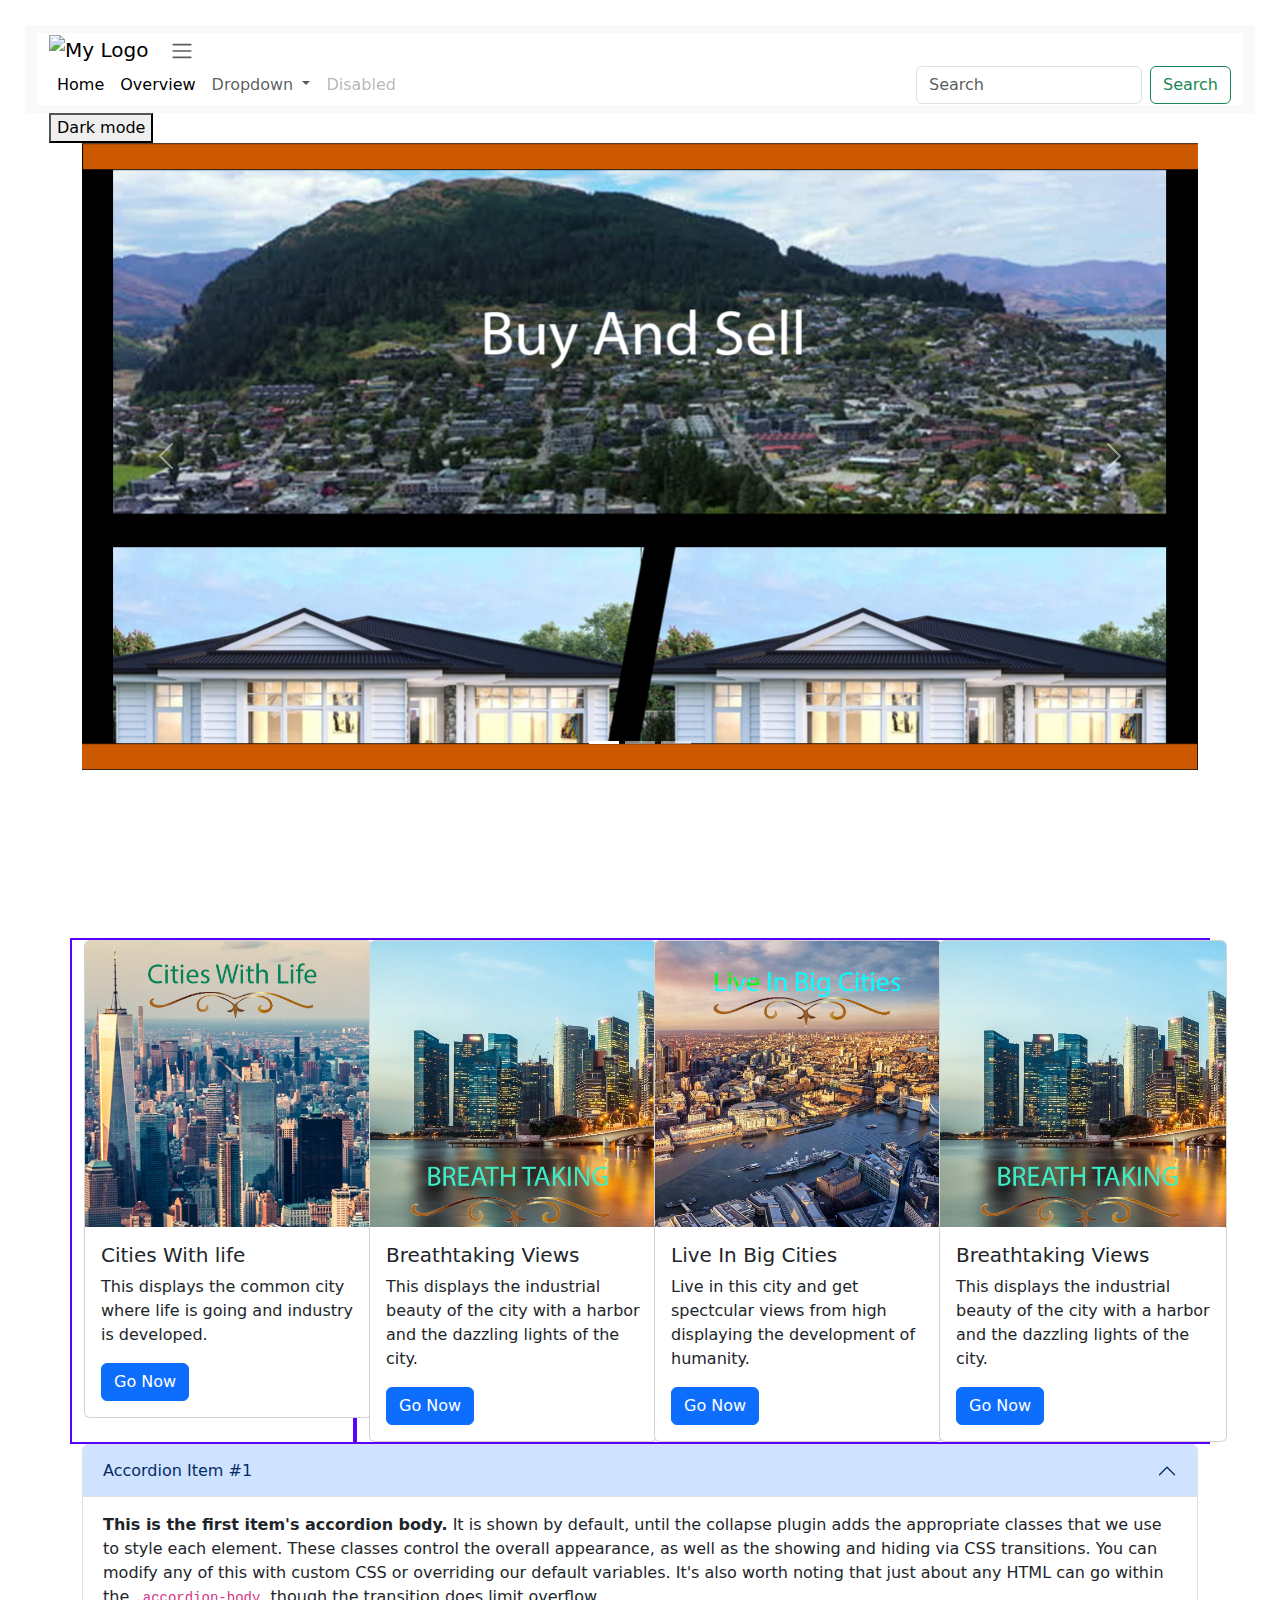
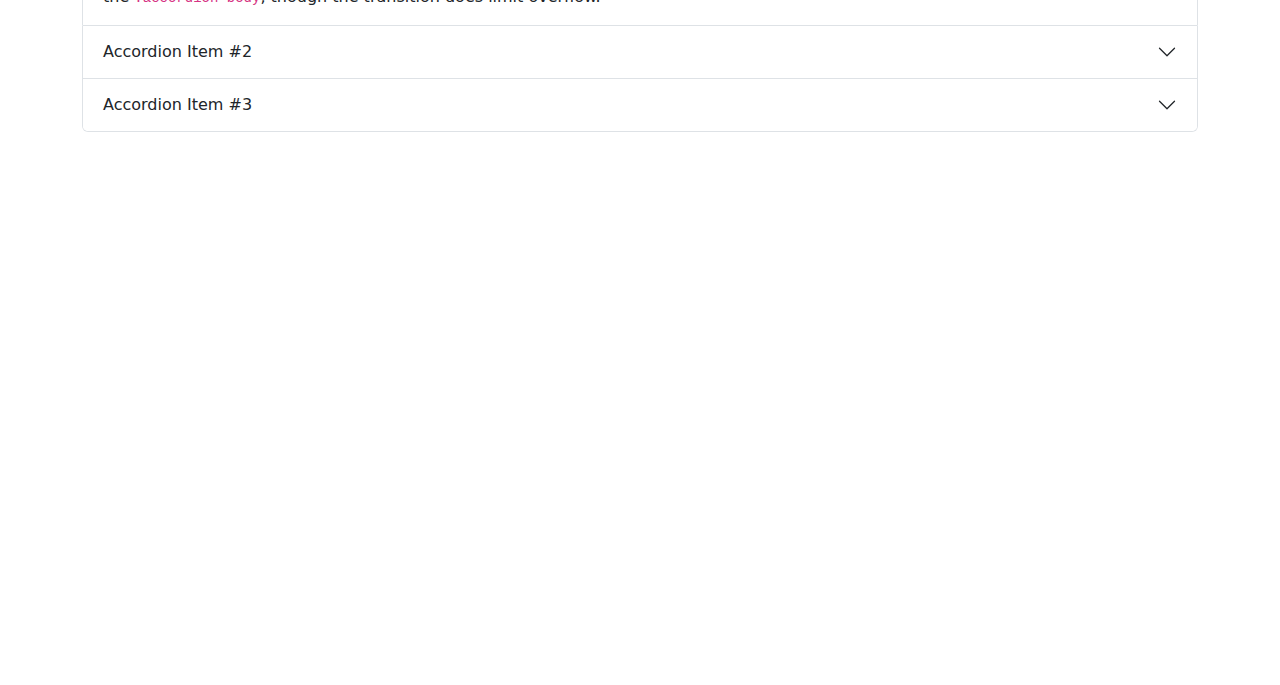
==== commit bb57e360: "getting rid of dark" ====
--- a/index.html
+++ b/index.html
@@ -8,303 +8,289 @@
     <link href="https://cdn.jsdelivr.net/npm/bootstrap@5.3.3/dist/css/bootstrap.min.css" rel="stylesheet"
         integrity="sha384-QWTKZyjpPEjISv5WaRU9OFeRpok6YctnYmDr5pNlyT2bRjXh0JMhjY6hW+ALEwIH" crossorigin="anonymous">
     <link href="style.css" rel="stylesheet">
-
+    <script src="script.js"></script>
 
 </head>
 
+
 <body>
-    <button onclick="darkMode()">Dark Mode</button>
     <!-- START TOP NAVIGATION-->
     <nav class="navbar navbar-expand-lg bg-body-tertiary">
         <div class="container-fluid">
             <div class="container-fluid dark-mode Dark-Mode2">
+                <a class="navbar-brand" href="#"><img src="images/logo.png" alt="My Logo" height="100"></a>
                 <button class="navbar-toggler" type="button" data-bs-toggle="collapse"
                     data-bs-target="#navbarSupportedContent" aria-controls="navbarSupportedContent"
-                    aria-expanded="false"></button>
-                <nav class="navbar navbar-expand-lg bg-body-tertiary">
-                    <div class="container-fluid" id="navBarDiv">
-                        <a class="navbar-brand" href="#"><img src="images/logo.png" alt="My Logo" height="100"></a>
-                        <button class="navbar-toggler" type="button" data-bs-toggle="collapse"
-                            data-bs-target="#navbarSupportedContent" aria-controls="navbarSupportedContent"
-                            aria-expanded="false" aria-label="Toggle navigation">
-                            <span class="navbar-toggler-icon"></span>
-                        </button>
-                        <div class="collapse navbar-collapse" id="navbarSupportedContent">
-                            <ul class="navbar-nav me-auto mb-2 mb-lg-0">
-                                <li class="nav-item">
-                                    <a class="nav-link active" aria-current="page" href="index.html">Home</a>
+                    aria-expanded="false"></button> <span class="navbar-toggler-icon"></span>
+                </button>
+                <div class="collapse navbar-collapse" id="navbarSupportedContent">
+                    <ul class="navbar-nav me-auto mb-2 mb-lg-0">
+                        <li class="nav-item">
+                            <a class="nav-link active" aria-current="page" href="index.html">Home</a>
+                        </li>
+                        <li class="nav-item">
+                            <a class="nav-link active" href="Overview.html">Overview</a>
+                        </li>
+                        <li class="nav-item dropdown">
+                            <a class="nav-link dropdown-toggle" href="Dropdown.html" role="button"
+                                data-bs-toggle="dropdown" aria-expanded="false">
+                                Dropdown
+                            </a>
+                            <ul class="dropdown-menu">
+                                <li><a class="dropdown-item" href="Dropdown.html">Action</a></li>
+                                <li><a class="dropdown-item" href="Dropdown.html">Another action</a></li>
+                                <li>
+                                    <hr class="dropdown-divider">
                                 </li>
-                                <li class="nav-item">
-                                    <a class="nav-link" href="#">Overview</a>
-                                </li>
-                                <li class="nav-item dropdown">
-                                    <a class="nav-link dropdown-toggle" href="Dropdown.html" role="button"
-                                        data-bs-toggle="dropdown" aria-expanded="false">
-                                        Dropdown
-                                    </a>
-                                    <ul class="dropdown-menu">
-                                        <li><a class="dropdown-item" href="Dropdown.html">Action</a></li>
-                                        <li><a class="dropdown-item" href="Dropdown.html">Another action</a></li>
-                                        <li>
-                                            <hr class="dropdown-divider">
-                                        </li>
-                                        <li><a class="dropdown-item" href="Dropdown.html">Something else here</a></li>
-                                    </ul>
-                                </li>
-                                <li class="nav-item">
-                                    <a class="nav-link disabled" aria-disabled="true">Disabled</a>
-                                </li>
+                                <li><a class="dropdown-item" href="Dropdown.html">Something else here</a></li>
                             </ul>
-                            <form class="d-flex" role="search">
-                                <input class="form-control me-2" type="search" placeholder="Search" aria-label="Search">
-                                <button class="btn btn-outline-success" type="submit">Search</button>
-                            </form>
-                        </div>
-                    </div>
-                </nav>
-                <!-- END TOP NAVIGATION -->
-
-                <!-- START HERO SLIDER -->
-                <div class="container">
-                    <div id="carouselExampleIndicators" class="carousel slide">
-                        <div class="carousel-indicators">
-                            <button type="button" data-bs-target="#carouselExampleIndicators" data-bs-slide-to="0"
-                                class="active" aria-current="true" aria-label="Slide 1"></button>
-                            <button type="button" data-bs-target="#carouselExampleIndicators" data-bs-slide-to="1"
-                                aria-label="Slide 2"></button>
-                            <button type="button" data-bs-target="#carouselExampleIndicators" data-bs-slide-to="2"
-                                aria-label="Slide 3"></button>
-                        </div>
-                        <div class="carousel-inner">
-                            <div class="carousel-item active">
-                                <img src="images/Slider .png" class="d-block w-100" alt="...">
-                            </div>
-                            <div class="carousel-item">
-                                <img src="images/Slider2 .png" class="d-block w-100" alt="...">
-                            </div>
-                            <div class="carousel-item">
-                                <img src="images/Slider3.png" class="d-block w-100" alt="...">
-                            </div>
-                        </div>
-                        <button class="carousel-control-prev" type="button" data-bs-target="#carouselExampleIndicators"
-                            data-bs-slide="prev">
-                            <span class="carousel-control-prev-icon" aria-hidden="true"></span>
-                            <span class="visually-hidden">Previous</span>
-                        </button>
-                        <button class="carousel-control-next" type="button" data-bs-target="#carouselExampleIndicators"
-                            data-bs-slide="next">
-                            <span class="carousel-control-next-icon" aria-hidden="true"></span>
-                            <span class="visually-hidden">Next</span>
-                        </button>
-                    </div>
-                </div>
-
-
-                <!-- END HERO SLIDER -->
-                <br>
-                <br>
-                <br>
-                <br>
-                <br>
-                <br>
-                <br>
-                <!-- START CARDS -->
-
-                <style>
-                    .col-2,
-                    .col-md,
-                    .col-lg-3,
-                    .col-sm-12,
-                    .col-md-6 {
-                        border: rgb(89, 0, 255) 2px solid
-                    }
-                </style>
-
-                <div class="container">
-                    <div class="row">
-                        <div class="col-sm-12 col-md-6 col-lg-3">
-                            <div class="card" style="width: 18rem;">
-                                <img src="images/Card2.png" class="card-img-top" alt="...">
-                                <div class="card-body">
-                                    <h5 class="card-title">Cities With life</h5>
-                                    <p class="card-text">This displays the common city where life is going and industry
-                                        is
-                                        developed.
-                                    </p>
-                                    <a href="https://youtu.be/eH5lvuxvdCk?si=gSRbhdRkSre9z6kP"
-                                        class="btn btn-primary">Go
-                                        Now</a>
-                                </div>
-                            </div>
-                        </div>
-                        <div class="col-sm-12 col-md-6 col-lg-3">
-                            <div class="card" style="width: 18rem;">
-                                <img src="images/Card1 copy.png" class="card-img-top" alt="...">
-                                <div class="card-body">
-                                    <h5 class="card-title">Breathtaking Views</h5>
-                                    <p class="card-text"> This displays the industrial beauty of the city with a harbor
-                                        and the
-                                        dazzling lights of the city.
-                                    </p>
-                                    <a href="https://youtu.be/ibx5EP04jm4?si=SzxZmAKLC8WfGz3R"
-                                        class="btn btn-primary">Go
-                                        Now</a>
-                                </div>
-                            </div>
-                        </div>
-                        <div class="col-sm-12 col-md-6 col-lg-3">
-                            <div class="card" style="width: 18rem;">
-                                <img src="images/Card3.png" class="card-img-top" alt="...">
-                                <div class="card-body">
-                                    <h5 class="card-title">Live In Big Cities</h5>
-                                    <p class="card-text"> Live in this city and get spectcular views from high
-                                        displaying the
-                                        development of humanity.</p>
-                                    <a href="https://youtu.be/Xv9oYTkkBGc?si=bgnUuY3lYYgJBcO7"
-                                        class="btn btn-primary">Go
-                                        Now</a>
-                                </div>
-                            </div>
-                        </div>
-                        <div class="col-sm-12 col-md-6 col-lg-3">
-                            <div class="card" style="width: 18rem;">
-                                <img src="images/Card1 copy.png" class="card-img-top" alt="...">
-                                <div class="card-body">
-                                    <h5 class="card-title">Breathtaking Views</h5>
-                                    <p class="card-text"> This displays the industrial beauty of the city with a harbor
-                                        and the
-                                        dazzling lights of the city.
-                                    </p>
-                                    <a href="https://youtu.be/ibx5EP04jm4?si=SzxZmAKLC8WfGz3R"
-                                        class="btn btn-primary">Go
-                                        Now</a>
-                                </div>
-                            </div>
-                        </div>
-                    </div>
-                    <!-- END CARDS -->
-
-                    <!-- BEGIN ACCORDION -->
-                    <div class="accordion" id="accordionExample">
-                        <div class="accordion-item">
-                            <h2 class="accordion-header">
-                                <button class="accordion-button" type="button" data-bs-toggle="collapse"
-                                    data-bs-target="#collapseOne" aria-expanded="true" aria-controls="collapseOne">
-                                    Accordion Item #1
-                                </button>
-                            </h2>
-                            <div id="collapseOne" class="accordion-collapse collapse show"
-                                data-bs-parent="#accordionExample">
-                                <div class="accordion-body">
-                                    <strong>This is the first item's accordion body.</strong> It is shown by default,
-                                    until the
-                                    collapse
-                                    plugin adds the appropriate classes that we use to style each element. These classes
-                                    control
+                        </li>
+                        <li class="nav-item">
+                            <a class="nav-link disabled" aria-disabled="true">Disabled</a>
+                        </li>
+                    </ul>
+                    <form class="d-flex" role="search">
+                        <input class="form-control me-2" type="search" placeholder="Search" aria-label="Search">
+                        <button class="btn btn-outline-success" type="submit">Search</button>
+                    </form>
+                </div>
+            </div>
+    </nav>
+    <!-- END TOP NAVIGATION -->
+    <div class="container-fluid">
+        <div class="container-fluid dark-mode Dark-Mode-2">
+            <button onclick="darkMode();darkMode2()">Dark mode</button>
+            <!-- START HERO SLIDER -->
+            <div class="container">
+                <div id="carouselExampleIndicators" class="carousel slide">
+                    <div class="carousel-indicators">
+                        <button type="button" data-bs-target="#carouselExampleIndicators" data-bs-slide-to="0"
+                            class="active" aria-current="true" aria-label="Slide 1"></button>
+                        <button type="button" data-bs-target="#carouselExampleIndicators" data-bs-slide-to="1"
+                            aria-label="Slide 2"></button>
+                        <button type="button" data-bs-target="#carouselExampleIndicators" data-bs-slide-to="2"
+                            aria-label="Slide 3"></button>
+                    </div>
+                    <div class="carousel-inner">
+                        <div class="carousel-item active">
+                            <img src="images/Slider .png" class="d-block w-100" alt="...">
+                        </div>
+                        <div class="carousel-item">
+                            <img src="images/Slider2 .png" class="d-block w-100" alt="...">
+                        </div>
+                        <div class="carousel-item">
+                            <img src="images/Slider3.png" class="d-block w-100" alt="...">
+                        </div>
+                    </div>
+                    <button class="carousel-control-prev" type="button" data-bs-target="#carouselExampleIndicators"
+                        data-bs-slide="prev">
+                        <span class="carousel-control-prev-icon" aria-hidden="true"></span>
+                        <span class="visually-hidden">Previous</span>
+                    </button>
+                    <button class="carousel-control-next" type="button" data-bs-target="#carouselExampleIndicators"
+                        data-bs-slide="next">
+                        <span class="carousel-control-next-icon" aria-hidden="true"></span>
+                        <span class="visually-hidden">Next</span>
+                    </button>
+                </div>
+            </div>
+
+
+            <!-- END HERO SLIDER -->
+            <br>
+            <br>
+            <br>
+            <br>
+            <br>
+            <br>
+            <br>
+            <!-- START CARDS -->
+
+            <style>
+                .col-2,
+                .col-md,
+                .col-lg-3,
+                .col-sm-12,
+                .col-md-6 {
+                    border: rgb(89, 0, 255) 2px solid
+                }
+            </style>
+
+            <div class="container">
+                <div class="row">
+                    <div class="col-sm-12 col-md-6 col-lg-3">
+                        <div class="card" style="width: 18rem;">
+                            <img src="images/Card2.png" class="card-img-top" alt="...">
+                            <div class="card-body">
+                                <h5 class="card-title">Cities With life</h5>
+                                <p class="card-text">This displays the common city where life is going and industry is
+                                    developed.
+                                </p>
+                                <a href="https://youtu.be/eH5lvuxvdCk?si=gSRbhdRkSre9z6kP" class="btn btn-primary">Go
+                                    Now</a>
+                            </div>
+                        </div>
+                    </div>
+                    <div class="col-sm-12 col-md-6 col-lg-3">
+                        <div class="card" style="width: 18rem;">
+                            <img src="images/Card1 copy.png" class="card-img-top" alt="...">
+                            <div class="card-body">
+                                <h5 class="card-title">Breathtaking Views</h5>
+                                <p class="card-text"> This displays the industrial beauty of the city with a harbor and
                                     the
-                                    overall
-                                    appearance, as well as the showing and hiding via CSS transitions. You can modify
-                                    any of
-                                    this
-                                    with
-                                    custom CSS or overriding our default variables. It's also worth noting that just
-                                    about any
-                                    HTML
-                                    can go
-                                    within the <code>.accordion-body</code>, though the transition does limit overflow.
-                                </div>
-                            </div>
-                        </div>
-                        <div class="accordion-item">
-                            <h2 class="accordion-header">
-                                <button class="accordion-button collapsed" type="button" data-bs-toggle="collapse"
-                                    data-bs-target="#collapseTwo" aria-expanded="false" aria-controls="collapseTwo">
-                                    Accordion Item #2
-                                </button>
-                            </h2>
-                            <div id="collapseTwo" class="accordion-collapse collapse"
-                                data-bs-parent="#accordionExample">
-                                <div class="accordion-body">
-                                    <strong>Learning Property Investment</strong> It is hidden by default, until the
-                                    collapse
-                                    plugin adds the appropriate classes that we use to style each element. These classes
-                                    control
+                                    dazzling lights of the city.
+                                </p>
+                                <a href="https://youtu.be/ibx5EP04jm4?si=SzxZmAKLC8WfGz3R" class="btn btn-primary">Go
+                                    Now</a>
+                            </div>
+                        </div>
+                    </div>
+                    <div class="col-sm-12 col-md-6 col-lg-3">
+                        <div class="card" style="width: 18rem;">
+                            <img src="images/Card3.png" class="card-img-top" alt="...">
+                            <div class="card-body">
+                                <h5 class="card-title">Live In Big Cities</h5>
+                                <p class="card-text"> Live in this city and get spectcular views from high displaying
                                     the
-                                    overall
-                                    appearance, as well as the showing and hiding via CSS transitions. You can modify
-                                    any of
-                                    this
-                                    with
-                                    custom CSS or overriding our default variables. It's also worth noting that just
-                                    about any
-                                    HTML
-                                    can go
-                                    within the <code>.accordion-body</code>, though the transition does limit overflow.
-                                </div>
-                            </div>
-                        </div>
-                        <div class="accordion-item">
-                            <h2 class="accordion-header">
-                                <button class="accordion-button collapsed" type="button" data-bs-toggle="collapse"
-                                    data-bs-target="#collapseThree" aria-expanded="false" aria-controls="collapseThree">
-                                    Accordion Item #3
-                                </button>
-                            </h2>
-                            <div id="collapseThree" class="accordion-collapse collapse"
-                                data-bs-parent="#accordionExample">
-                                <div class="accordion-body">
-                                    <strong>This is the third item's accordion body.</strong> It is hidden by default,
-                                    until the
-                                    collapse
-                                    plugin adds the appropriate classes that we use to style each element. These classes
-                                    control
+                                    development of humanity.</p>
+                                <a href="https://youtu.be/Xv9oYTkkBGc?si=bgnUuY3lYYgJBcO7" class="btn btn-primary">Go
+                                    Now</a>
+                            </div>
+                        </div>
+                    </div>
+                    <div class="col-sm-12 col-md-6 col-lg-3">
+                        <div class="card" style="width: 18rem;">
+                            <img src="images/Card1 copy.png" class="card-img-top" alt="...">
+                            <div class="card-body">
+                                <h5 class="card-title">Breathtaking Views</h5>
+                                <p class="card-text"> This displays the industrial beauty of the city with a harbor and
                                     the
-                                    overall
-                                    appearance, as well as the showing and hiding via CSS transitions. You can modify
-                                    any of
-                                    this
-                                    with
-                                    custom CSS or overriding our default variables. It's also worth noting that just
-                                    about any
-                                    HTML
-                                    can go
-                                    within the <code>.accordion-body</code>, though the transition does limit overflow.
-                                </div>
-                            </div>
-                        </div>
-                    </div>
-                    <!-- END ACCORDION-->
-                    <br>
-                    <br>
-                    <br>
-                    <br>
-                    <br>
-                    <br>
-                    <br>
-                    <br>
-                    <br>
-                    <br>
-                    <br>
-                    <br>
-                    <br>
-                    <br>
-                    <br>
-                    <br>
-                    <br>
-                    <br>
-                    <br>
-                    <br>
-                    <br>
-                    <br>
-
-
-
-
-                    <!-- DO NOT EDIT BELOW THIS LINE -->
-                    <script src="https://cdn.jsdelivr.net/npm/bootstrap@5.3.3/dist/js/bootstrap.bundle.min.js"
-                        integrity="sha384-YvpcrYf0tY3lHB60NNkmXc5s9fDVZLESaAA55NDzOxhy9GkcIdslK1eN7N6jIeHz"
-                        crossorigin="anonymous"></script>
-                    <link href="script.js">
+                                    dazzling lights of the city.
+                                </p>
+                                <a href="https://youtu.be/ibx5EP04jm4?si=SzxZmAKLC8WfGz3R" class="btn btn-primary">Go
+                                    Now</a>
+                            </div>
+                        </div>
+                    </div>
+                </div>
+                <!-- END CARDS -->
+
+                <!-- BEGIN ACCORDION -->
+                <div class="accordion" id="accordionExample">
+                    <div class="accordion-item">
+                        <h2 class="accordion-header">
+                            <button class="accordion-button" type="button" data-bs-toggle="collapse"
+                                data-bs-target="#collapseOne" aria-expanded="true" aria-controls="collapseOne">
+                                Accordion Item #1
+                            </button>
+                        </h2>
+                        <div id="collapseOne" class="accordion-collapse collapse show"
+                            data-bs-parent="#accordionExample">
+                            <div class="accordion-body">
+                                <strong>This is the first item's accordion body.</strong> It is shown by default, until
+                                the
+                                collapse
+                                plugin adds the appropriate classes that we use to style each element. These classes
+                                control
+                                the
+                                overall
+                                appearance, as well as the showing and hiding via CSS transitions. You can modify any of
+                                this
+                                with
+                                custom CSS or overriding our default variables. It's also worth noting that just about
+                                any
+                                HTML
+                                can go
+                                within the <code>.accordion-body</code>, though the transition does limit overflow.
+                            </div>
+                        </div>
+                    </div>
+                    <div class="accordion-item">
+                        <h2 class="accordion-header">
+                            <button class="accordion-button collapsed" type="button" data-bs-toggle="collapse"
+                                data-bs-target="#collapseTwo" aria-expanded="false" aria-controls="collapseTwo">
+                                Accordion Item #2
+                            </button>
+                        </h2>
+                        <div id="collapseTwo" class="accordion-collapse collapse" data-bs-parent="#accordionExample">
+                            <div class="accordion-body">
+                                <strong>Learning Property Investment</strong> It is hidden by default, until the
+                                collapse
+                                plugin adds the appropriate classes that we use to style each element. These classes
+                                control
+                                the
+                                overall
+                                appearance, as well as the showing and hiding via CSS transitions. You can modify any of
+                                this
+                                with
+                                custom CSS or overriding our default variables. It's also worth noting that just about
+                                any
+                                HTML
+                                can go
+                                within the <code>.accordion-body</code>, though the transition does limit overflow.
+                            </div>
+                        </div>
+                    </div>
+                    <div class="accordion-item">
+                        <h2 class="accordion-header">
+                            <button class="accordion-button collapsed" type="button" data-bs-toggle="collapse"
+                                data-bs-target="#collapseThree" aria-expanded="false" aria-controls="collapseThree">
+                                Accordion Item #3
+                            </button>
+                        </h2>
+                        <div id="collapseThree" class="accordion-collapse collapse" data-bs-parent="#accordionExample">
+                            <div class="accordion-body">
+                                <strong>This is the third item's accordion body.</strong> It is hidden by default, until
+                                the
+                                collapse
+                                plugin adds the appropriate classes that we use to style each element. These classes
+                                control
+                                the
+                                overall
+                                appearance, as well as the showing and hiding via CSS transitions. You can modify any of
+                                this
+                                with
+                                custom CSS or overriding our default variables. It's also worth noting that just about
+                                any
+                                HTML
+                                can go
+                                within the <code>.accordion-body</code>, though the transition does limit overflow.
+                            </div>
+                        </div>
+                    </div>
+                </div>
+                <!-- END ACCORDION-->
+                <br>
+                <br>
+                <br>
+                <br>
+                <br>
+                <br>
+                <br>
+                <br>
+                <br>
+                <br>
+                <br>
+                <br>
+                <br>
+                <br>
+                <br>
+                <br>
+                <br>
+                <br>
+                <br>
+                <br>
+                <br>
+                <br>
+
+
+
+
+                <!-- DO NOT EDIT BELOW THIS LINE -->
+                <script src="https://cdn.jsdelivr.net/npm/bootstrap@5.3.3/dist/js/bootstrap.bundle.min.js"
+                    integrity="sha384-YvpcrYf0tY3lHB60NNkmXc5s9fDVZLESaAA55NDzOxhy9GkcIdslK1eN7N6jIeHz"
+                    crossorigin="anonymous"></script>
+
 </body>
 
 </html>--- a/style.css
+++ b/style.css
@@ -1,14 +1,11 @@
 body {
   padding: 25px;
-  background-color: rgb(36, 32, 32);
-  color: rgb(36, 32, 32);
+  background-color: rgb(255, 255, 255);
+  color: rgb(26, 24, 24);
 }
 
 .dark-mode {
-  background-color: rgb(36, 32, 32);
-  color: rgb(36, 31, 31);
+  background-color: rgb(255, 255, 255);
+  color: rgb(68, 62, 62);
 }
-.navbar {
-  padding-bottom: 0px;
-  padding-top: 0px;
-}
+
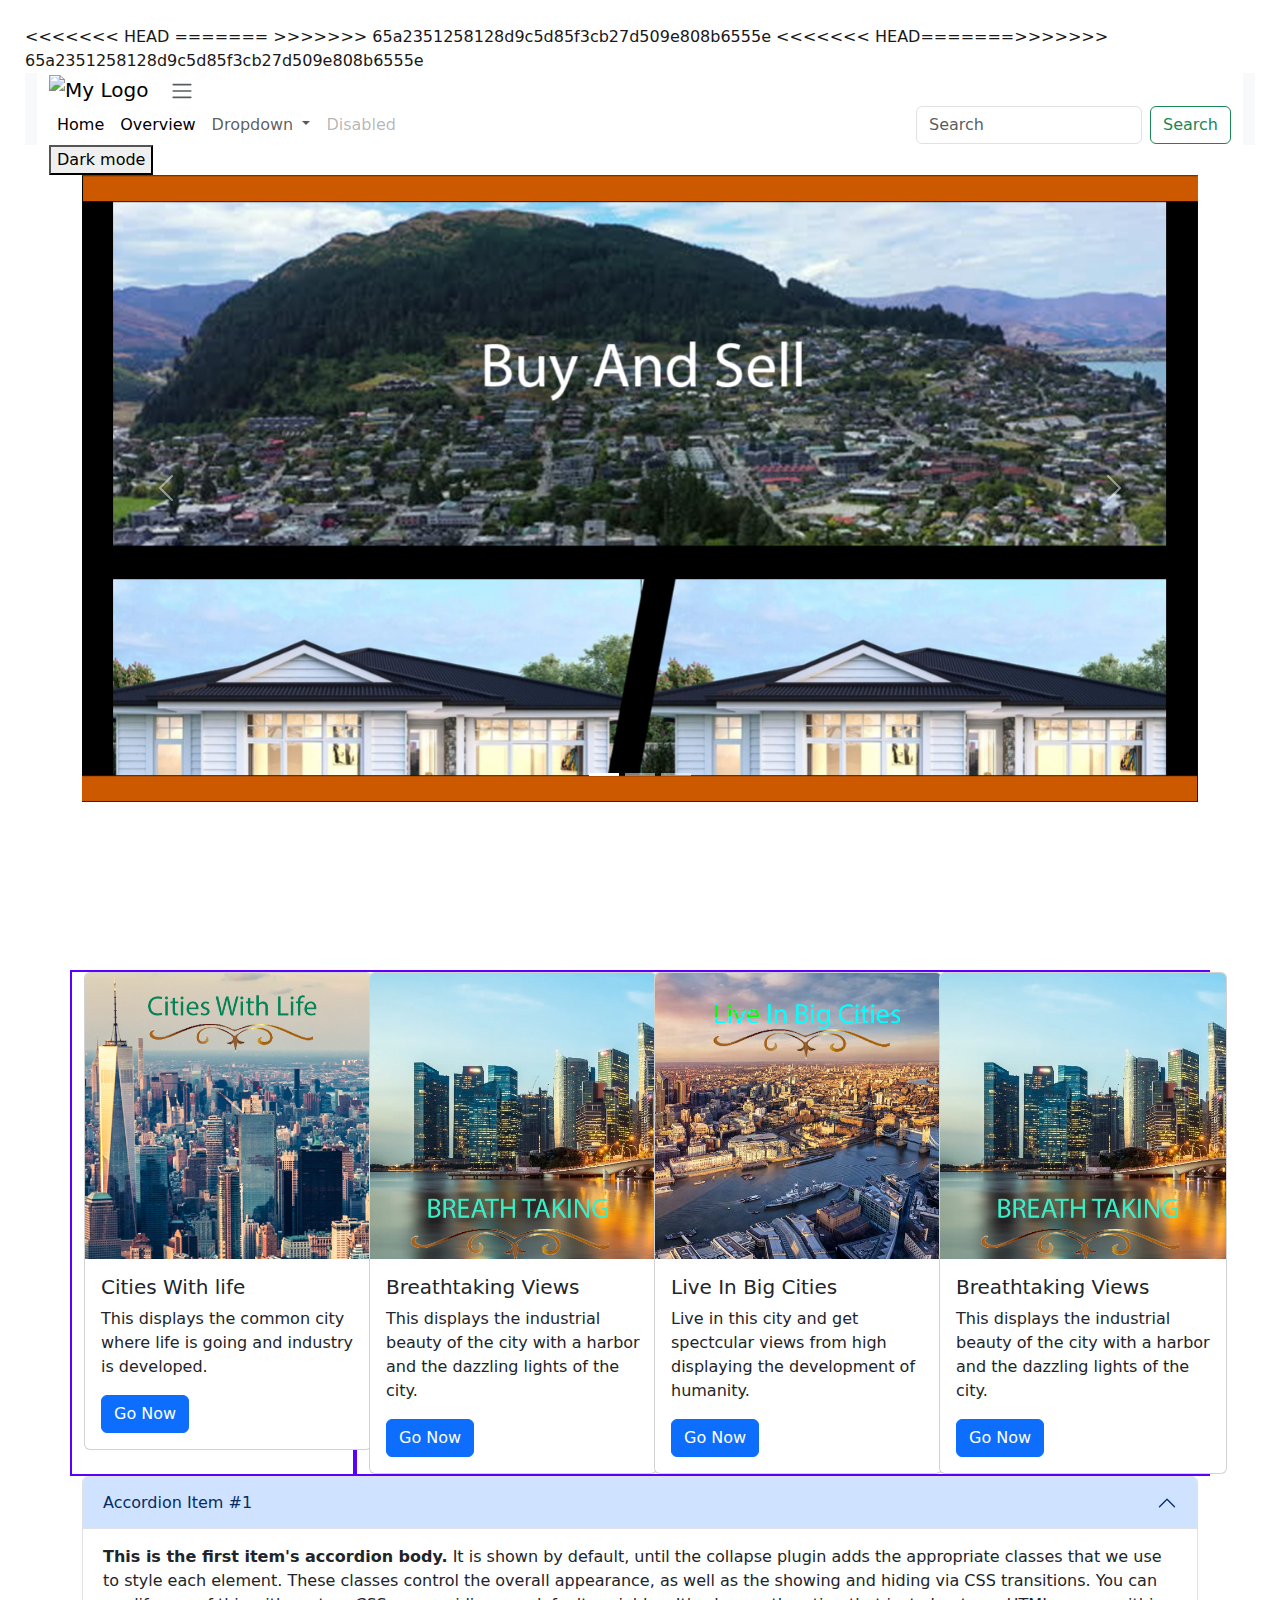
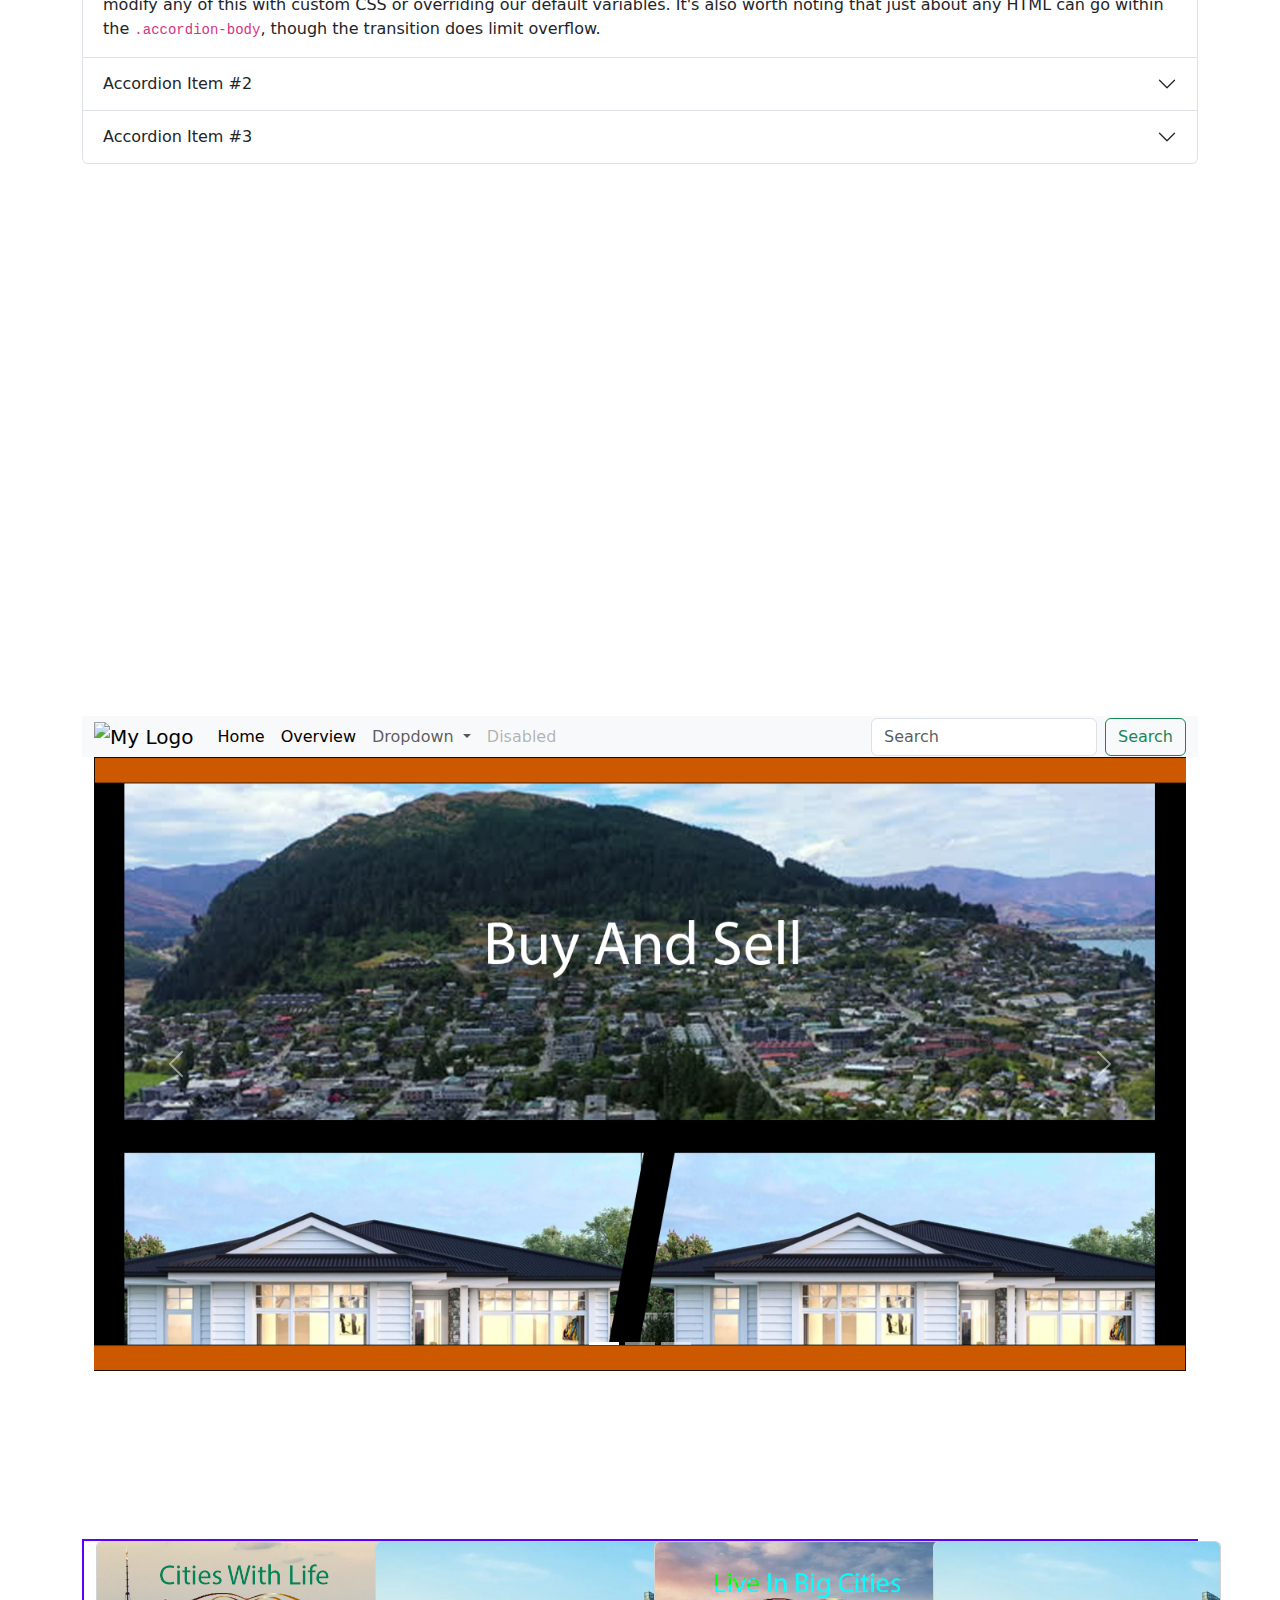
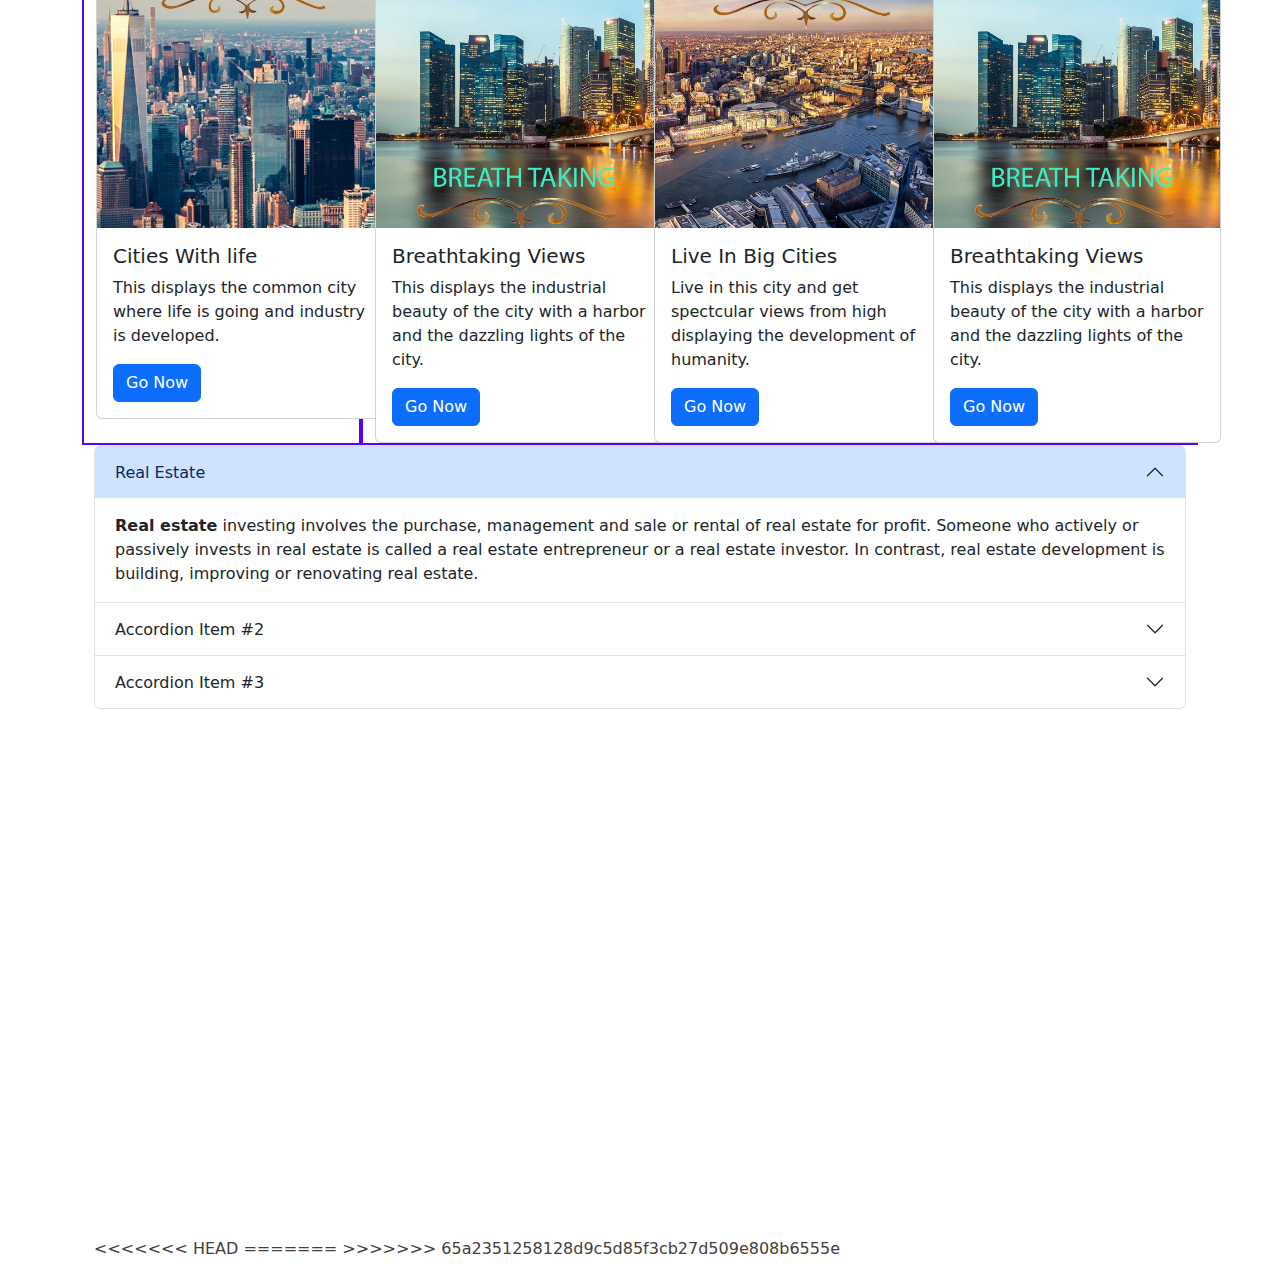
==== commit 9e2d5c74: "no dark" ====
--- a/index.html
+++ b/index.html
@@ -8,258 +8,100 @@
     <link href="https://cdn.jsdelivr.net/npm/bootstrap@5.3.3/dist/css/bootstrap.min.css" rel="stylesheet"
         integrity="sha384-QWTKZyjpPEjISv5WaRU9OFeRpok6YctnYmDr5pNlyT2bRjXh0JMhjY6hW+ALEwIH" crossorigin="anonymous">
     <link href="style.css" rel="stylesheet">
-    <script src="script.js"></script>
+    <<<<<<< HEAD <script src="script.js">
+        </script>
+        =======
+
+        >>>>>>> 65a2351258128d9c5d85f3cb27d509e808b6555e
 
 </head>
 
 
 <body>
-    <!-- START TOP NAVIGATION-->
-    <nav class="navbar navbar-expand-lg bg-body-tertiary">
-        <div class="container-fluid">
-            <div class="container-fluid dark-mode Dark-Mode2">
-                <a class="navbar-brand" href="#"><img src="images/logo.png" alt="My Logo" height="100"></a>
-                <button class="navbar-toggler" type="button" data-bs-toggle="collapse"
-                    data-bs-target="#navbarSupportedContent" aria-controls="navbarSupportedContent"
-                    aria-expanded="false"></button> <span class="navbar-toggler-icon"></span>
-                </button>
-                <div class="collapse navbar-collapse" id="navbarSupportedContent">
-                    <ul class="navbar-nav me-auto mb-2 mb-lg-0">
-                        <li class="nav-item">
-                            <a class="nav-link active" aria-current="page" href="index.html">Home</a>
-                        </li>
-                        <li class="nav-item">
-                            <a class="nav-link active" href="Overview.html">Overview</a>
-                        </li>
-                        <li class="nav-item dropdown">
-                            <a class="nav-link dropdown-toggle" href="Dropdown.html" role="button"
-                                data-bs-toggle="dropdown" aria-expanded="false">
-                                Dropdown
-                            </a>
-                            <ul class="dropdown-menu">
-                                <li><a class="dropdown-item" href="Dropdown.html">Action</a></li>
-                                <li><a class="dropdown-item" href="Dropdown.html">Another action</a></li>
-                                <li>
-                                    <hr class="dropdown-divider">
-                                </li>
-                                <li><a class="dropdown-item" href="Dropdown.html">Something else here</a></li>
-                            </ul>
-                        </li>
-                        <li class="nav-item">
-                            <a class="nav-link disabled" aria-disabled="true">Disabled</a>
-                        </li>
-                    </ul>
-                    <form class="d-flex" role="search">
-                        <input class="form-control me-2" type="search" placeholder="Search" aria-label="Search">
-                        <button class="btn btn-outline-success" type="submit">Search</button>
-                    </form>
-                </div>
-            </div>
-    </nav>
-    <!-- END TOP NAVIGATION -->
-    <div class="container-fluid">
-        <div class="container-fluid dark-mode Dark-Mode-2">
-            <button onclick="darkMode();darkMode2()">Dark mode</button>
-            <!-- START HERO SLIDER -->
-            <div class="container">
-                <div id="carouselExampleIndicators" class="carousel slide">
-                    <div class="carousel-indicators">
-                        <button type="button" data-bs-target="#carouselExampleIndicators" data-bs-slide-to="0"
-                            class="active" aria-current="true" aria-label="Slide 1"></button>
-                        <button type="button" data-bs-target="#carouselExampleIndicators" data-bs-slide-to="1"
-                            aria-label="Slide 2"></button>
-                        <button type="button" data-bs-target="#carouselExampleIndicators" data-bs-slide-to="2"
-                            aria-label="Slide 3"></button>
-                    </div>
-                    <div class="carousel-inner">
-                        <div class="carousel-item active">
-                            <img src="images/Slider .png" class="d-block w-100" alt="...">
-                        </div>
-                        <div class="carousel-item">
-                            <img src="images/Slider2 .png" class="d-block w-100" alt="...">
-                        </div>
-                        <div class="carousel-item">
-                            <img src="images/Slider3.png" class="d-block w-100" alt="...">
-                        </div>
-                    </div>
-                    <button class="carousel-control-prev" type="button" data-bs-target="#carouselExampleIndicators"
-                        data-bs-slide="prev">
-                        <span class="carousel-control-prev-icon" aria-hidden="true"></span>
-                        <span class="visually-hidden">Previous</span>
+    <<<<<<< HEAD=======>>>>>>> 65a2351258128d9c5d85f3cb27d509e808b6555e
+        <!-- START TOP NAVIGATION-->
+        <nav class="navbar navbar-expand-lg bg-body-tertiary">
+            <div class="container-fluid">
+                <div class="container-fluid dark-mode Dark-Mode2">
+                    <a class="navbar-brand" href="#"><img src="images/logo.png" alt="My Logo" height="100"></a>
+                    <button class="navbar-toggler" type="button" data-bs-toggle="collapse"
+                        data-bs-target="#navbarSupportedContent" aria-controls="navbarSupportedContent"
+                        aria-expanded="false"></button> <span class="navbar-toggler-icon"></span>
                     </button>
-                    <button class="carousel-control-next" type="button" data-bs-target="#carouselExampleIndicators"
-                        data-bs-slide="next">
-                        <span class="carousel-control-next-icon" aria-hidden="true"></span>
-                        <span class="visually-hidden">Next</span>
-                    </button>
-                </div>
-            </div>
-
-
-            <!-- END HERO SLIDER -->
-            <br>
-            <br>
-            <br>
-            <br>
-            <br>
-            <br>
-            <br>
-            <!-- START CARDS -->
-
-            <style>
-                .col-2,
-                .col-md,
-                .col-lg-3,
-                .col-sm-12,
-                .col-md-6 {
-                    border: rgb(89, 0, 255) 2px solid
-                }
-            </style>
-
-            <div class="container">
-                <div class="row">
-                    <div class="col-sm-12 col-md-6 col-lg-3">
-                        <div class="card" style="width: 18rem;">
-                            <img src="images/Card2.png" class="card-img-top" alt="...">
-                            <div class="card-body">
-                                <h5 class="card-title">Cities With life</h5>
-                                <p class="card-text">This displays the common city where life is going and industry is
-                                    developed.
-                                </p>
-                                <a href="https://youtu.be/eH5lvuxvdCk?si=gSRbhdRkSre9z6kP" class="btn btn-primary">Go
-                                    Now</a>
-                            </div>
-                        </div>
-                    </div>
-                    <div class="col-sm-12 col-md-6 col-lg-3">
-                        <div class="card" style="width: 18rem;">
-                            <img src="images/Card1 copy.png" class="card-img-top" alt="...">
-                            <div class="card-body">
-                                <h5 class="card-title">Breathtaking Views</h5>
-                                <p class="card-text"> This displays the industrial beauty of the city with a harbor and
-                                    the
-                                    dazzling lights of the city.
-                                </p>
-                                <a href="https://youtu.be/ibx5EP04jm4?si=SzxZmAKLC8WfGz3R" class="btn btn-primary">Go
-                                    Now</a>
-                            </div>
-                        </div>
-                    </div>
-                    <div class="col-sm-12 col-md-6 col-lg-3">
-                        <div class="card" style="width: 18rem;">
-                            <img src="images/Card3.png" class="card-img-top" alt="...">
-                            <div class="card-body">
-                                <h5 class="card-title">Live In Big Cities</h5>
-                                <p class="card-text"> Live in this city and get spectcular views from high displaying
-                                    the
-                                    development of humanity.</p>
-                                <a href="https://youtu.be/Xv9oYTkkBGc?si=bgnUuY3lYYgJBcO7" class="btn btn-primary">Go
-                                    Now</a>
-                            </div>
-                        </div>
-                    </div>
-                    <div class="col-sm-12 col-md-6 col-lg-3">
-                        <div class="card" style="width: 18rem;">
-                            <img src="images/Card1 copy.png" class="card-img-top" alt="...">
-                            <div class="card-body">
-                                <h5 class="card-title">Breathtaking Views</h5>
-                                <p class="card-text"> This displays the industrial beauty of the city with a harbor and
-                                    the
-                                    dazzling lights of the city.
-                                </p>
-                                <a href="https://youtu.be/ibx5EP04jm4?si=SzxZmAKLC8WfGz3R" class="btn btn-primary">Go
-                                    Now</a>
-                            </div>
-                        </div>
+                    <div class="collapse navbar-collapse" id="navbarSupportedContent">
+                        <ul class="navbar-nav me-auto mb-2 mb-lg-0">
+                            <li class="nav-item">
+                                <a class="nav-link active" aria-current="page" href="index.html">Home</a>
+                            </li>
+                            <li class="nav-item">
+                                <a class="nav-link active" href="Overview.html">Overview</a>
+                            </li>
+                            <li class="nav-item dropdown">
+                                <a class="nav-link dropdown-toggle" href="Dropdown.html" role="button"
+                                    data-bs-toggle="dropdown" aria-expanded="false">
+                                    Dropdown
+                                </a>
+                                <ul class="dropdown-menu">
+                                    <li><a class="dropdown-item" href="Dropdown.html">Action</a></li>
+                                    <li><a class="dropdown-item" href="Dropdown.html">Another action</a></li>
+                                    <li>
+                                        <hr class="dropdown-divider">
+                                    </li>
+                                    <li><a class="dropdown-item" href="Dropdown.html">Something else here</a></li>
+                                </ul>
+                            </li>
+                            <li class="nav-item">
+                                <a class="nav-link disabled" aria-disabled="true">Disabled</a>
+                            </li>
+                        </ul>
+                        <form class="d-flex" role="search">
+                            <input class="form-control me-2" type="search" placeholder="Search" aria-label="Search">
+                            <button class="btn btn-outline-success" type="submit">Search</button>
+                        </form>
                     </div>
                 </div>
-                <!-- END CARDS -->
-
-                <!-- BEGIN ACCORDION -->
-                <div class="accordion" id="accordionExample">
-                    <div class="accordion-item">
-                        <h2 class="accordion-header">
-                            <button class="accordion-button" type="button" data-bs-toggle="collapse"
-                                data-bs-target="#collapseOne" aria-expanded="true" aria-controls="collapseOne">
-                                Accordion Item #1
-                            </button>
-                        </h2>
-                        <div id="collapseOne" class="accordion-collapse collapse show"
-                            data-bs-parent="#accordionExample">
-                            <div class="accordion-body">
-                                <strong>This is the first item's accordion body.</strong> It is shown by default, until
-                                the
-                                collapse
-                                plugin adds the appropriate classes that we use to style each element. These classes
-                                control
-                                the
-                                overall
-                                appearance, as well as the showing and hiding via CSS transitions. You can modify any of
-                                this
-                                with
-                                custom CSS or overriding our default variables. It's also worth noting that just about
-                                any
-                                HTML
-                                can go
-                                within the <code>.accordion-body</code>, though the transition does limit overflow.
-                            </div>
-                        </div>
-                    </div>
-                    <div class="accordion-item">
-                        <h2 class="accordion-header">
-                            <button class="accordion-button collapsed" type="button" data-bs-toggle="collapse"
-                                data-bs-target="#collapseTwo" aria-expanded="false" aria-controls="collapseTwo">
-                                Accordion Item #2
-                            </button>
-                        </h2>
-                        <div id="collapseTwo" class="accordion-collapse collapse" data-bs-parent="#accordionExample">
-                            <div class="accordion-body">
-                                <strong>Learning Property Investment</strong> It is hidden by default, until the
-                                collapse
-                                plugin adds the appropriate classes that we use to style each element. These classes
-                                control
-                                the
-                                overall
-                                appearance, as well as the showing and hiding via CSS transitions. You can modify any of
-                                this
-                                with
-                                custom CSS or overriding our default variables. It's also worth noting that just about
-                                any
-                                HTML
-                                can go
-                                within the <code>.accordion-body</code>, though the transition does limit overflow.
-                            </div>
-                        </div>
-                    </div>
-                    <div class="accordion-item">
-                        <h2 class="accordion-header">
-                            <button class="accordion-button collapsed" type="button" data-bs-toggle="collapse"
-                                data-bs-target="#collapseThree" aria-expanded="false" aria-controls="collapseThree">
-                                Accordion Item #3
-                            </button>
-                        </h2>
-                        <div id="collapseThree" class="accordion-collapse collapse" data-bs-parent="#accordionExample">
-                            <div class="accordion-body">
-                                <strong>This is the third item's accordion body.</strong> It is hidden by default, until
-                                the
-                                collapse
-                                plugin adds the appropriate classes that we use to style each element. These classes
-                                control
-                                the
-                                overall
-                                appearance, as well as the showing and hiding via CSS transitions. You can modify any of
-                                this
-                                with
-                                custom CSS or overriding our default variables. It's also worth noting that just about
-                                any
-                                HTML
-                                can go
-                                within the <code>.accordion-body</code>, though the transition does limit overflow.
-                            </div>
-                        </div>
+        </nav>
+        <!-- END TOP NAVIGATION -->
+        <div class="container-fluid">
+            <div class="container-fluid dark-mode Dark-Mode-2">
+                <button onclick="darkMode();darkMode2()">Dark mode</button>
+                <!-- START HERO SLIDER -->
+                <div class="container">
+                    <div id="carouselExampleIndicators" class="carousel slide">
+                        <div class="carousel-indicators">
+                            <button type="button" data-bs-target="#carouselExampleIndicators" data-bs-slide-to="0"
+                                class="active" aria-current="true" aria-label="Slide 1"></button>
+                            <button type="button" data-bs-target="#carouselExampleIndicators" data-bs-slide-to="1"
+                                aria-label="Slide 2"></button>
+                            <button type="button" data-bs-target="#carouselExampleIndicators" data-bs-slide-to="2"
+                                aria-label="Slide 3"></button>
+                        </div>
+                        <div class="carousel-inner">
+                            <div class="carousel-item active">
+                                <img src="images/Slider .png" class="d-block w-100" alt="...">
+                            </div>
+                            <div class="carousel-item">
+                                <img src="images/Slider2 .png" class="d-block w-100" alt="...">
+                            </div>
+                            <div class="carousel-item">
+                                <img src="images/Slider3.png" class="d-block w-100" alt="...">
+                            </div>
+                        </div>
+                        <button class="carousel-control-prev" type="button" data-bs-target="#carouselExampleIndicators"
+                            data-bs-slide="prev">
+                            <span class="carousel-control-prev-icon" aria-hidden="true"></span>
+                            <span class="visually-hidden">Previous</span>
+                        </button>
+                        <button class="carousel-control-next" type="button" data-bs-target="#carouselExampleIndicators"
+                            data-bs-slide="next">
+                            <span class="carousel-control-next-icon" aria-hidden="true"></span>
+                            <span class="visually-hidden">Next</span>
+                        </button>
                     </div>
                 </div>
-                <!-- END ACCORDION-->
+
+
+                <!-- END HERO SLIDER -->
                 <br>
                 <br>
                 <br>
@@ -267,30 +109,496 @@
                 <br>
                 <br>
                 <br>
-                <br>
-                <br>
-                <br>
-                <br>
-                <br>
-                <br>
-                <br>
-                <br>
-                <br>
-                <br>
-                <br>
-                <br>
-                <br>
-                <br>
-                <br>
-
-
-
-
-                <!-- DO NOT EDIT BELOW THIS LINE -->
-                <script src="https://cdn.jsdelivr.net/npm/bootstrap@5.3.3/dist/js/bootstrap.bundle.min.js"
-                    integrity="sha384-YvpcrYf0tY3lHB60NNkmXc5s9fDVZLESaAA55NDzOxhy9GkcIdslK1eN7N6jIeHz"
-                    crossorigin="anonymous"></script>
-
+                <!-- START CARDS -->
+
+                <style>
+                    .col-2,
+                    .col-md,
+                    .col-lg-3,
+                    .col-sm-12,
+                    .col-md-6 {
+                        border: rgb(89, 0, 255) 2px solid
+                    }
+                </style>
+
+                <div class="container">
+                    <div class="row">
+                        <div class="col-sm-12 col-md-6 col-lg-3">
+                            <div class="card" style="width: 18rem;">
+                                <img src="images/Card2.png" class="card-img-top" alt="...">
+                                <div class="card-body">
+                                    <h5 class="card-title">Cities With life</h5>
+                                    <p class="card-text">This displays the common city where life is going and industry
+                                        is
+                                        developed.
+                                    </p>
+                                    <a href="https://youtu.be/eH5lvuxvdCk?si=gSRbhdRkSre9z6kP"
+                                        class="btn btn-primary">Go
+                                        Now</a>
+                                </div>
+                            </div>
+                        </div>
+                        <div class="col-sm-12 col-md-6 col-lg-3">
+                            <div class="card" style="width: 18rem;">
+                                <img src="images/Card1 copy.png" class="card-img-top" alt="...">
+                                <div class="card-body">
+                                    <h5 class="card-title">Breathtaking Views</h5>
+                                    <p class="card-text"> This displays the industrial beauty of the city with a harbor
+                                        and
+                                        the
+                                        dazzling lights of the city.
+                                    </p>
+                                    <a href="https://youtu.be/ibx5EP04jm4?si=SzxZmAKLC8WfGz3R"
+                                        class="btn btn-primary">Go
+                                        Now</a>
+                                </div>
+                            </div>
+                        </div>
+                        <div class="col-sm-12 col-md-6 col-lg-3">
+                            <div class="card" style="width: 18rem;">
+                                <img src="images/Card3.png" class="card-img-top" alt="...">
+                                <div class="card-body">
+                                    <h5 class="card-title">Live In Big Cities</h5>
+                                    <p class="card-text"> Live in this city and get spectcular views from high
+                                        displaying
+                                        the
+                                        development of humanity.</p>
+                                    <a href="https://youtu.be/Xv9oYTkkBGc?si=bgnUuY3lYYgJBcO7"
+                                        class="btn btn-primary">Go
+                                        Now</a>
+                                </div>
+                            </div>
+                        </div>
+                        <div class="col-sm-12 col-md-6 col-lg-3">
+                            <div class="card" style="width: 18rem;">
+                                <img src="images/Card1 copy.png" class="card-img-top" alt="...">
+                                <div class="card-body">
+                                    <h5 class="card-title">Breathtaking Views</h5>
+                                    <p class="card-text"> This displays the industrial beauty of the city with a harbor
+                                        and
+                                        the
+                                        dazzling lights of the city.
+                                    </p>
+                                    <a href="https://youtu.be/ibx5EP04jm4?si=SzxZmAKLC8WfGz3R"
+                                        class="btn btn-primary">Go
+                                        Now</a>
+                                </div>
+                            </div>
+                        </div>
+                    </div>
+                    <!-- END CARDS -->
+
+                    <!-- BEGIN ACCORDION -->
+                    <div class="accordion" id="accordionExample">
+                        <div class="accordion-item">
+                            <h2 class="accordion-header">
+                                <button class="accordion-button" type="button" data-bs-toggle="collapse"
+                                    data-bs-target="#collapseOne" aria-expanded="true" aria-controls="collapseOne">
+                                    Accordion Item #1
+                                </button>
+                            </h2>
+                            <div id="collapseOne" class="accordion-collapse collapse show"
+                                data-bs-parent="#accordionExample">
+                                <div class="accordion-body">
+                                    <strong>This is the first item's accordion body.</strong> It is shown by default,
+                                    until
+                                    the
+                                    collapse
+                                    plugin adds the appropriate classes that we use to style each element. These classes
+                                    control
+                                    the
+                                    overall
+                                    appearance, as well as the showing and hiding via CSS transitions. You can modify
+                                    any of
+                                    this
+                                    with
+                                    custom CSS or overriding our default variables. It's also worth noting that just
+                                    about
+                                    any
+                                    HTML
+                                    can go
+                                    within the <code>.accordion-body</code>, though the transition does limit overflow.
+                                </div>
+                            </div>
+                        </div>
+                        <div class="accordion-item">
+                            <h2 class="accordion-header">
+                                <button class="accordion-button collapsed" type="button" data-bs-toggle="collapse"
+                                    data-bs-target="#collapseTwo" aria-expanded="false" aria-controls="collapseTwo">
+                                    Accordion Item #2
+                                </button>
+                            </h2>
+                            <div id="collapseTwo" class="accordion-collapse collapse"
+                                data-bs-parent="#accordionExample">
+                                <div class="accordion-body">
+                                    <strong>Learning Property Investment</strong> It is hidden by default, until the
+                                    collapse
+                                    plugin adds the appropriate classes that we use to style each element. These classes
+                                    control
+                                    the
+                                    overall
+                                    appearance, as well as the showing and hiding via CSS transitions. You can modify
+                                    any of
+                                    this
+                                    with
+                                    custom CSS or overriding our default variables. It's also worth noting that just
+                                    about
+                                    any
+                                    HTML
+                                    can go
+                                    within the <code>.accordion-body</code>, though the transition does limit overflow.
+                                </div>
+                            </div>
+                        </div>
+                        <div class="accordion-item">
+                            <h2 class="accordion-header">
+                                <button class="accordion-button collapsed" type="button" data-bs-toggle="collapse"
+                                    data-bs-target="#collapseThree" aria-expanded="false" aria-controls="collapseThree">
+                                    Accordion Item #3
+                                </button>
+                            </h2>
+                            <div id="collapseThree" class="accordion-collapse collapse"
+                                data-bs-parent="#accordionExample">
+                                <div class="accordion-body">
+                                    <strong>This is the third item's accordion body.</strong> It is hidden by default,
+                                    until
+                                    the
+                                    collapse
+                                    plugin adds the appropriate classes that we use to style each element. These classes
+                                    control
+                                    the
+                                    overall
+                                    appearance, as well as the showing and hiding via CSS transitions. You can modify
+                                    any of
+                                    this
+                                    with
+                                    custom CSS or overriding our default variables. It's also worth noting that just
+                                    about
+                                    any
+                                    HTML
+                                    can go
+                                    within the <code>.accordion-body</code>, though the transition does limit overflow.
+                                </div>
+                            </div>
+                        </div>
+                    </div>
+                    <!-- END ACCORDION-->
+                    <br>
+                    <br>
+                    <br>
+                    <br>
+                    <br>
+                    <br>
+                    <br>
+                    <br>
+                    <br>
+                    <br>
+                    <br>
+                    <br>
+                    <br>
+                    <br>
+                    <br>
+                    <br>
+                    <br>
+                    <br>
+                    <br>
+                    <br>
+                    <br>
+                    <br>
+                    <button class="navbar-toggler" type="button" data-bs-toggle="collapse"
+                        data-bs-target="#navbarSupportedContent" aria-controls="navbarSupportedContent"
+                        aria-expanded="false"></button>
+                    <nav class="navbar navbar-expand-lg bg-body-tertiary">
+                        <div class="container-fluid" id="navBarDiv">
+                            <a class="navbar-brand" href="#"><img src="images/logo.png" alt="My Logo" height="100"></a>
+                            <button class="navbar-toggler" type="button" data-bs-toggle="collapse"
+                                data-bs-target="#navbarSupportedContent" aria-controls="navbarSupportedContent"
+                                aria-expanded="false" aria-label="Toggle navigation">
+                                <span class="navbar-toggler-icon"></span>
+                            </button>
+                            <div class="collapse navbar-collapse" id="navbarSupportedContent">
+                                <ul class="navbar-nav me-auto mb-2 mb-lg-0">
+                                    <li class="nav-item">
+                                        <a class="nav-link active" aria-current="page" href="index.html">Home</a>
+                                    </li>
+                                    <li class="nav-item">
+                                        <a class="nav-link active" href="Overview.html">Overview</a>
+                                    </li>
+                                    <li class="nav-item dropdown">
+                                        <a class="nav-link dropdown-toggle" href="Dropdown.html" role="button"
+                                            data-bs-toggle="dropdown" aria-expanded="false">
+                                            Dropdown
+                                        </a>
+                                        <ul class="dropdown-menu">
+                                            <li><a class="dropdown-item" href="Dropdown.html">Action</a></li>
+                                            <li><a class="dropdown-item" href="Dropdown.html">Another action</a></li>
+                                            <li>
+                                                <hr class="dropdown-divider">
+                                            </li>
+                                            <li><a class="dropdown-item" href="Dropdown.html">Something else here</a>
+                                            </li>
+                                        </ul>
+                                    </li>
+                                    <li class="nav-item">
+                                        <a class="nav-link disabled" aria-disabled="true">Disabled</a>
+                                    </li>
+                                </ul>
+                                <form class="d-flex" role="search">
+                                    <input class="form-control me-2" type="search" placeholder="Search"
+                                        aria-label="Search">
+                                    <button class="btn btn-outline-success" type="submit">Search</button>
+                                </form>
+                            </div>
+                        </div>
+                    </nav>
+                    <!-- END TOP NAVIGATION -->
+
+                    <!-- START HERO SLIDER -->
+                    <div class="container">
+                        <div id="carouselExampleIndicators" class="carousel slide">
+                            <div class="carousel-indicators">
+                                <button type="button" data-bs-target="#carouselExampleIndicators" data-bs-slide-to="0"
+                                    class="active" aria-current="true" aria-label="Slide 1"></button>
+                                <button type="button" data-bs-target="#carouselExampleIndicators" data-bs-slide-to="1"
+                                    aria-label="Slide 2"></button>
+                                <button type="button" data-bs-target="#carouselExampleIndicators" data-bs-slide-to="2"
+                                    aria-label="Slide 3"></button>
+                            </div>
+                            <div class="carousel-inner">
+                                <div class="carousel-item active">
+                                    <img src="images/Slider .png" class="d-block w-100" alt="...">
+                                </div>
+                                <div class="carousel-item">
+                                    <img src="images/Slider2 .png" class="d-block w-100" alt="...">
+                                </div>
+                                <div class="carousel-item">
+                                    <img src="images/Slider3.png" class="d-block w-100" alt="...">
+                                </div>
+                            </div>
+                            <button class="carousel-control-prev" type="button"
+                                data-bs-target="#carouselExampleIndicators" data-bs-slide="prev">
+                                <span class="carousel-control-prev-icon" aria-hidden="true"></span>
+                                <span class="visually-hidden">Previous</span>
+                            </button>
+                            <button class="carousel-control-next" type="button"
+                                data-bs-target="#carouselExampleIndicators" data-bs-slide="next">
+                                <span class="carousel-control-next-icon" aria-hidden="true"></span>
+                                <span class="visually-hidden">Next</span>
+                            </button>
+                        </div>
+                    </div>
+
+
+                    <!-- END HERO SLIDER -->
+                    <br>
+                    <br>
+                    <br>
+                    <br>
+                    <br>
+                    <br>
+                    <br>
+                    <!-- START CARDS -->
+
+                    <style>
+                        .col-2,
+                        .col-md,
+                        .col-lg-3,
+                        .col-sm-12,
+                        .col-md-6 {
+                            border: rgb(89, 0, 255) 2px solid
+                        }
+                    </style>
+
+                    <div class="container">
+                        <div class="row">
+                            <div class="col-sm-12 col-md-6 col-lg-3">
+                                <div class="card" style="width: 18rem;">
+                                    <img src="images/Card2.png" class="card-img-top" alt="...">
+                                    <div class="card-body">
+                                        <h5 class="card-title">Cities With life</h5>
+                                        <p class="card-text">This displays the common city where life is going and
+                                            industry
+                                            is
+                                            developed.
+                                        </p>
+                                        <a href="https://youtu.be/eH5lvuxvdCk?si=gSRbhdRkSre9z6kP"
+                                            class="btn btn-primary">Go
+                                            Now</a>
+                                    </div>
+                                </div>
+                            </div>
+                            <div class="col-sm-12 col-md-6 col-lg-3">
+                                <div class="card" style="width: 18rem;">
+                                    <img src="images/Card1 copy.png" class="card-img-top" alt="...">
+                                    <div class="card-body">
+                                        <h5 class="card-title">Breathtaking Views</h5>
+                                        <p class="card-text"> This displays the industrial beauty of the city with a
+                                            harbor
+                                            and the
+                                            dazzling lights of the city.
+                                        </p>
+                                        <a href="https://youtu.be/ibx5EP04jm4?si=SzxZmAKLC8WfGz3R"
+                                            class="btn btn-primary">Go
+                                            Now</a>
+                                    </div>
+                                </div>
+                            </div>
+                            <div class="col-sm-12 col-md-6 col-lg-3">
+                                <div class="card" style="width: 18rem;">
+                                    <img src="images/Card3.png" class="card-img-top" alt="...">
+                                    <div class="card-body">
+                                        <h5 class="card-title">Live In Big Cities</h5>
+                                        <p class="card-text"> Live in this city and get spectcular views from high
+                                            displaying the
+                                            development of humanity.</p>
+                                        <a href="https://youtu.be/Xv9oYTkkBGc?si=bgnUuY3lYYgJBcO7"
+                                            class="btn btn-primary">Go
+                                            Now</a>
+                                    </div>
+                                </div>
+                            </div>
+                            <div class="col-sm-12 col-md-6 col-lg-3">
+                                <div class="card" style="width: 18rem;">
+                                    <img src="images/Card1 copy.png" class="card-img-top" alt="...">
+                                    <div class="card-body">
+                                        <h5 class="card-title">Breathtaking Views</h5>
+                                        <p class="card-text"> This displays the industrial beauty of the city with a
+                                            harbor
+                                            and the
+                                            dazzling lights of the city.
+                                        </p>
+                                        <a href="https://youtu.be/ibx5EP04jm4?si=SzxZmAKLC8WfGz3R"
+                                            class="btn btn-primary">Go
+                                            Now</a>
+                                    </div>
+                                </div>
+                            </div>
+                        </div>
+                        <!-- END CARDS -->
+
+                        <!-- BEGIN ACCORDION -->
+                        <div class="accordion" id="accordionExample">
+                            <div class="accordion-item">
+                                <h2 class="accordion-header">
+                                    <button class="accordion-button" type="button" data-bs-toggle="collapse"
+                                        data-bs-target="#collapseOne" aria-expanded="true" aria-controls="collapseOne">
+                                        Real Estate
+                                    </button>
+                                </h2>
+                                <div id="collapseOne" class="accordion-collapse collapse show"
+                                    data-bs-parent="#accordionExample">
+                                    <div class="accordion-body">
+                                        <strong>Real estate</strong> investing involves the purchase, management
+                                        and sale or rental of real estate for profit. Someone who
+                                        actively or passively invests in real estate is called a real estate
+                                        entrepreneur or
+                                        a real estate investor. In
+                                        contrast, real estate development is building, improving or renovating real
+                                        estate.
+                                    </div>
+                                </div>
+                            </div>
+                            <div class="accordion-item">
+                                <h2 class="accordion-header">
+                                    <button class="accordion-button collapsed" type="button" data-bs-toggle="collapse"
+                                        data-bs-target="#collapseTwo" aria-expanded="false" aria-controls="collapseTwo">
+                                        Accordion Item #2
+                                    </button>
+                                </h2>
+                                <div id="collapseTwo" class="accordion-collapse collapse"
+                                    data-bs-parent="#accordionExample">
+                                    <div class="accordion-body">
+                                        <strong>Learning Property Investment History.</strong> During the 1980s, real
+                                        estate
+                                        investment funds became increasingly involved in international real estate
+                                        development.
+                                        This shift led to real estate becoming a global asset class. Investing in real
+                                        estate in foreign countries often
+                                        requires specialized knowledge of the real estate market in that country. As
+                                        international real estate investment became
+                                        increasingly common in the early 21st century, the availability and quality of
+                                        information regarding international real
+                                        estate markets increased.[1] Real estate is one of the primary areas of
+                                        investment
+                                        in China, where an estimated 70% of
+                                        household wealth is invested in real estate.[2]
+                                    </div>
+                                </div>
+                            </div>
+                            <div class="accordion-item">
+                                <h2 class="accordion-header">
+                                    <button class="accordion-button collapsed" type="button" data-bs-toggle="collapse"
+                                        data-bs-target="#collapseThree" aria-expanded="false"
+                                        aria-controls="collapseThree">
+                                        Accordion Item #3
+                                    </button>
+                                </h2>
+                                <div id="collapseThree" class="accordion-collapse collapse"
+                                    data-bs-parent="#accordionExample">
+                                    <div class="accordion-body">
+                                        <strong>This is the third item's accordion body.</strong> It is hidden by
+                                        default,
+                                        until the
+                                        collapse
+                                        plugin adds the appropriate classes that we use to style each element. These
+                                        classes
+                                        control
+                                        the
+                                        overall
+                                        appearance, as well as the showing and hiding via CSS transitions. You can
+                                        modify
+                                        any of
+                                        this
+                                        with
+                                        custom CSS or overriding our default variables. It's also worth noting that just
+                                        about any
+                                        HTML
+                                        can go
+                                        within the <code>.accordion-body</code>, though the transition does limit
+                                        overflow.
+                                    </div>
+                                </div>
+                            </div>
+                        </div>
+                        <!-- END ACCORDION-->
+                        <br>
+                        <br>
+                        <br>
+                        <br>
+                        <br>
+                        <br>
+                        <br>
+                        <br>
+                        <br>
+                        <br>
+                        <br>
+                        <br>
+                        <br>
+                        <br>
+                        <br>
+                        <br>
+                        <br>
+                        <br>
+                        <br>
+                        <br>
+                        <br>
+                        <br>
+
+
+
+
+                        <<<<<<< HEAD <!-- DO NOT EDIT BELOW THIS LINE -->
+                            <script src="https://cdn.jsdelivr.net/npm/bootstrap@5.3.3/dist/js/bootstrap.bundle.min.js"
+                                integrity="sha384-YvpcrYf0tY3lHB60NNkmXc5s9fDVZLESaAA55NDzOxhy9GkcIdslK1eN7N6jIeHz"
+                                crossorigin="anonymous"></script>
+
+                            =======
+                            <!-- DO NOT EDIT BELOW THIS LINE -->
+                            <script src="https://cdn.jsdelivr.net/npm/bootstrap@5.3.3/dist/js/bootstrap.bundle.min.js"
+                                integrity="sha384-YvpcrYf0tY3lHB60NNkmXc5s9fDVZLESaAA55NDzOxhy9GkcIdslK1eN7N6jIeHz"
+                                crossorigin="anonymous"></script>
+                            <link href="script.js">
+                            >>>>>>> 65a2351258128d9c5d85f3cb27d509e808b6555e
 </body>
 
 </html>--- a/style.css
+++ b/style.css
@@ -1,5 +1,6 @@
 body {
   padding: 25px;
+<<<<<<< HEAD
   background-color: rgb(255, 255, 255);
   color: rgb(26, 24, 24);
 }
@@ -9,3 +10,17 @@
   color: rgb(68, 62, 62);
 }
 
+=======
+  background-color: rgb(36, 32, 32);
+  color: rgb(36, 32, 32);
+}
+
+.dark-mode {
+  background-color: rgb(36, 32, 32);
+  color: rgb(36, 31, 31);
+}
+.navbar {
+  padding-bottom: 0px;
+  padding-top: 0px;
+}
+>>>>>>> 65a2351258128d9c5d85f3cb27d509e808b6555e
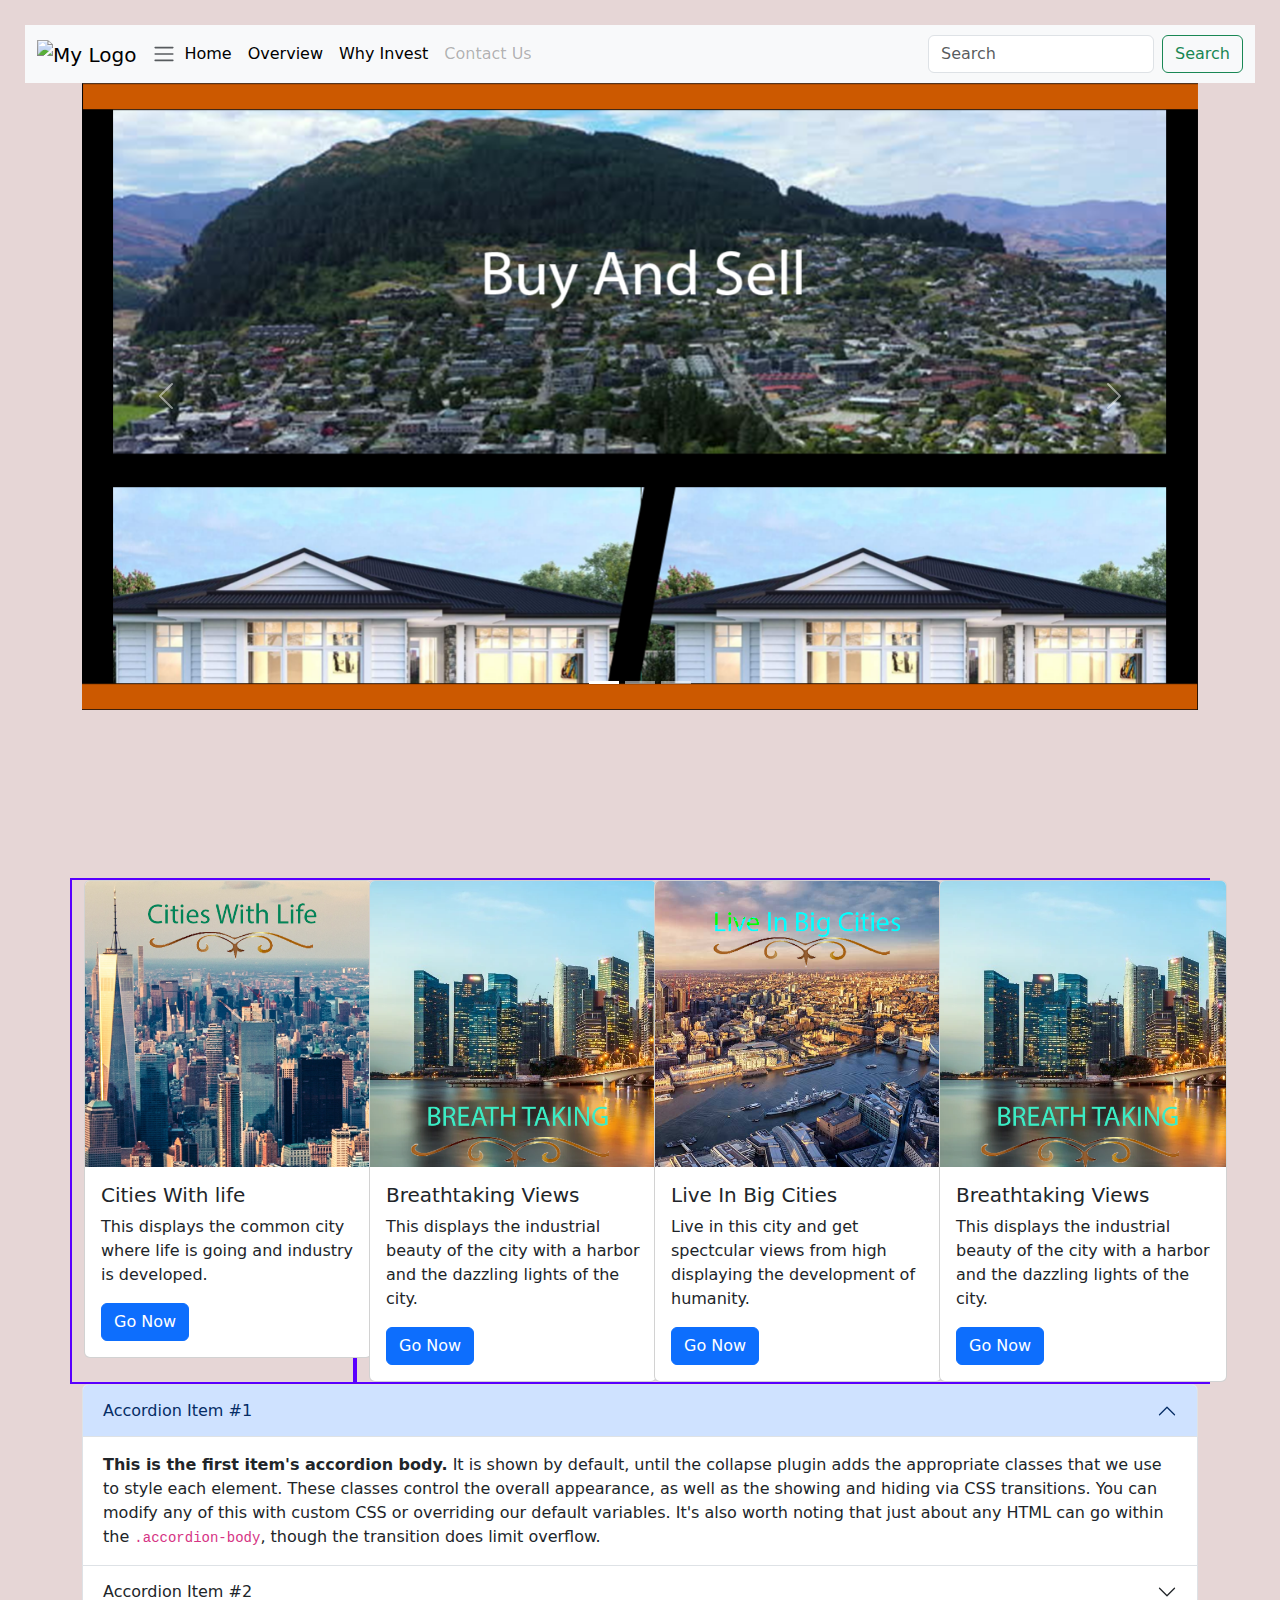
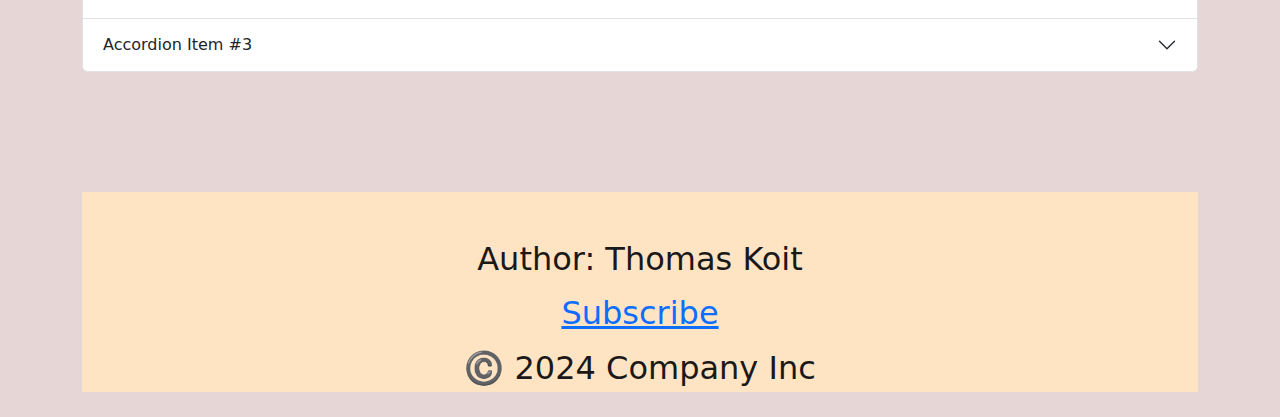
==== commit 7402c09b: "Adding next pages" ====
--- a/index.html
+++ b/index.html
@@ -8,597 +8,290 @@
     <link href="https://cdn.jsdelivr.net/npm/bootstrap@5.3.3/dist/css/bootstrap.min.css" rel="stylesheet"
         integrity="sha384-QWTKZyjpPEjISv5WaRU9OFeRpok6YctnYmDr5pNlyT2bRjXh0JMhjY6hW+ALEwIH" crossorigin="anonymous">
     <link href="style.css" rel="stylesheet">
-    <<<<<<< HEAD <script src="script.js">
-        </script>
-        =======
-
-        >>>>>>> 65a2351258128d9c5d85f3cb27d509e808b6555e
-
+
+    <script src="script.js"></script>
 </head>
 
 
+</head>
+
+
 <body>
-    <<<<<<< HEAD=======>>>>>>> 65a2351258128d9c5d85f3cb27d509e808b6555e
-        <!-- START TOP NAVIGATION-->
-        <nav class="navbar navbar-expand-lg bg-body-tertiary">
+    <!-- START TOP NAVIGATION-->
+    <nav class="navbar navbar-expand-lg bg-body-tertiary">
+        <div class="container-fluid">
+            <a class="navbar-brand" href="#"><img src="images/logo.png" alt="My Logo" height="100"></a>
+            <button class="navbar-toggler" type="button" data-bs-toggle="collapse"
+                data-bs-target="#navbarSupportedContent" aria-controls="navbarSupportedContent"
+                aria-expanded="false"></button> <span class="navbar-toggler-icon"></span>
+            </button>
+            <div class="collapse navbar-collapse" id="navbarSupportedContent">
+                <ul class="navbar-nav me-auto mb-2 mb-lg-0">
+                    <li class="nav-item">
+                        <a class="nav-link active" aria-current="page" href="index.html">Home</a>
+                    </li>
+                    <li class="nav-item">
+                        <a class="nav-link active" href="Overview.html">Overview</a>
+                    </li>
+                    <li class="nav-item">
+                        <a class="nav-link active" href="WhyInvest.html">Why Invest</a>
+                    <li class="nav-item">
+                        <a class="nav-link disabled" aria-disabled="true">Contact Us</a>
+                    </li>
+                </ul>
+                <form class="d-flex" role="search">
+                    <input class="form-control me-2" type="search" placeholder="Search" aria-label="Search">
+                    <button class="btn btn-outline-success" type="submit">Search</button>
+                </form>
+            </div>
+        </div>
+    </nav>
+    <!-- END TOP NAVIGATION -->
+
+    <!-- START HERO SLIDER -->
+    <div class="container">
+        <div id="carouselExampleIndicators" class="carousel slide">
+            <div class="carousel-indicators">
+                <button type="button" data-bs-target="#carouselExampleIndicators" data-bs-slide-to="0" class="active"
+                    aria-current="true" aria-label="Slide 1"></button>
+                <button type="button" data-bs-target="#carouselExampleIndicators" data-bs-slide-to="1"
+                    aria-label="Slide 2"></button>
+                <button type="button" data-bs-target="#carouselExampleIndicators" data-bs-slide-to="2"
+                    aria-label="Slide 3"></button>
+            </div>
+            <div class="carousel-inner">
+                <div class="carousel-item active">
+                    <img src="images/Slider .png" class="d-block w-100" alt="...">
+                </div>
+                <div class="carousel-item">
+                    <img src="images/Slider2 .png" class="d-block w-100" alt="...">
+                </div>
+                <div class="carousel-item">
+                    <img src="images/Slider3.png" class="d-block w-100" alt="...">
+                </div>
+            </div>
+            <button class="carousel-control-prev" type="button" data-bs-target="#carouselExampleIndicators"
+                data-bs-slide="prev">
+                <span class="carousel-control-prev-icon" aria-hidden="true"></span>
+                <span class="visually-hidden">Previous</span>
+            </button>
+            <button class="carousel-control-next" type="button" data-bs-target="#carouselExampleIndicators"
+                data-bs-slide="next">
+                <span class="carousel-control-next-icon" aria-hidden="true"></span>
+                <span class="visually-hidden">Next</span>
+            </button>
+        </div>
+    </div>
+
+
+    <!-- END HERO SLIDER -->
+    <br>
+    <br>
+    <br>
+    <br>
+    <br>
+    <br>
+    <br>
+    <!-- START CARDS -->
+
+    <style>
+        .col-2,
+        .col-md,
+        .col-lg-3,
+        .col-sm-12,
+        .col-md-6 {
+            border: rgb(89, 0, 255) 2px solid
+        }
+    </style>
+
+    <div class="container">
+        <div class="row">
+            <div class="col-sm-12 col-md-6 col-lg-3">
+                <div class="card" style="width: 18rem;">
+                    <img src="images/Card2.png" class="card-img-top" alt="...">
+                    <div class="card-body">
+                        <h5 class="card-title">Cities With life</h5>
+                        <p class="card-text">This displays the common city where life is going and industry
+                            is
+                            developed.
+                        </p>
+                        <a href="https://youtu.be/eH5lvuxvdCk?si=gSRbhdRkSre9z6kP" class="btn btn-primary">Go
+                            Now</a>
+                    </div>
+                </div>
+            </div>
+            <div class="col-sm-12 col-md-6 col-lg-3">
+                <div class="card" style="width: 18rem;">
+                    <img src="images/Card1 copy.png" class="card-img-top" alt="...">
+                    <div class="card-body">
+                        <h5 class="card-title">Breathtaking Views</h5>
+                        <p class="card-text"> This displays the industrial beauty of the city with a harbor
+                            and
+                            the
+                            dazzling lights of the city.
+                        </p>
+                        <a href="https://youtu.be/ibx5EP04jm4?si=SzxZmAKLC8WfGz3R" class="btn btn-primary">Go
+                            Now</a>
+                    </div>
+                </div>
+            </div>
+            <div class="col-sm-12 col-md-6 col-lg-3">
+                <div class="card" style="width: 18rem;">
+                    <img src="images/Card3.png" class="card-img-top" alt="...">
+                    <div class="card-body">
+                        <h5 class="card-title">Live In Big Cities</h5>
+                        <p class="card-text"> Live in this city and get spectcular views from high
+                            displaying
+                            the
+                            development of humanity.</p>
+                        <a href="https://youtu.be/Xv9oYTkkBGc?si=bgnUuY3lYYgJBcO7" class="btn btn-primary">Go
+                            Now</a>
+                    </div>
+                </div>
+            </div>
+            <div class="col-sm-12 col-md-6 col-lg-3">
+                <div class="card" style="width: 18rem;">
+                    <img src="images/Card1 copy.png" class="card-img-top" alt="...">
+                    <div class="card-body">
+                        <h5 class="card-title">Breathtaking Views</h5>
+                        <p class="card-text"> This displays the industrial beauty of the city with a harbor
+                            and
+                            the
+                            dazzling lights of the city.
+                        </p>
+                        <a href="https://youtu.be/ibx5EP04jm4?si=SzxZmAKLC8WfGz3R" class="btn btn-primary">Go
+                            Now</a>
+                    </div>
+                </div>
+            </div>
+        </div>
+        <!-- END CARDS -->
+
+        <!-- BEGIN ACCORDION -->
+        <div class="accordion" id="accordionExample">
+            <div class="accordion-item">
+                <h2 class="accordion-header">
+                    <button class="accordion-button" type="button" data-bs-toggle="collapse"
+                        data-bs-target="#collapseOne" aria-expanded="true" aria-controls="collapseOne">
+                        Accordion Item #1
+                    </button>
+                </h2>
+                <div id="collapseOne" class="accordion-collapse collapse show" data-bs-parent="#accordionExample">
+                    <div class="accordion-body">
+                        <strong>This is the first item's accordion body.</strong> It is shown by default,
+                        until
+                        the
+                        collapse
+                        plugin adds the appropriate classes that we use to style each element. These classes
+                        control
+                        the
+                        overall
+                        appearance, as well as the showing and hiding via CSS transitions. You can modify
+                        any of
+                        this
+                        with
+                        custom CSS or overriding our default variables. It's also worth noting that just
+                        about
+                        any
+                        HTML
+                        can go
+                        within the <code>.accordion-body</code>, though the transition does limit overflow.
+                    </div>
+                </div>
+            </div>
+            <div class="accordion-item">
+                <h2 class="accordion-header">
+                    <button class="accordion-button collapsed" type="button" data-bs-toggle="collapse"
+                        data-bs-target="#collapseTwo" aria-expanded="false" aria-controls="collapseTwo">
+                        Accordion Item #2
+                    </button>
+                </h2>
+                <div id="collapseTwo" class="accordion-collapse collapse" data-bs-parent="#accordionExample">
+                    <div class="accordion-body">
+                        <strong>Learning Property Investment</strong> It is hidden by default, until the
+                        collapse
+                        plugin adds the appropriate classes that we use to style each element. These classes
+                        control
+                        the
+                        overall
+                        appearance, as well as the showing and hiding via CSS transitions. You can modify
+                        any of
+                        this
+                        with
+                        custom CSS or overriding our default variables. It's also worth noting that just
+                        about
+                        any
+                        HTML
+                        can go
+                        within the <code>.accordion-body</code>, though the transition does limit overflow.
+                    </div>
+                </div>
+            </div>
+            <div class="accordion-item">
+                <h2 class="accordion-header">
+                    <button class="accordion-button collapsed" type="button" data-bs-toggle="collapse"
+                        data-bs-target="#collapseThree" aria-expanded="false" aria-controls="collapseThree">
+                        Accordion Item #3
+                    </button>
+                </h2>
+                <div id="collapseThree" class="accordion-collapse collapse" data-bs-parent="#accordionExample">
+                    <div class="accordion-body">
+                        <strong>This is the third item's accordion body.</strong> It is hidden by default,
+                        until
+                        the
+                        collapse
+                        plugin adds the appropriate classes that we use to style each element. These classes
+                        control
+                        the
+                        overall
+                        appearance, as well as the showing and hiding via CSS transitions. You can modify
+                        any of
+                        this
+                        with
+                        custom CSS or overriding our default variables. It's also worth noting that just
+                        about
+                        any
+                        HTML
+                        can go
+                        within the <code>.accordion-body</code>, though the transition does limit overflow.
+                    </div>
+                </div>
+            </div>
+        </div>
+        <!-- END ACCORDION-->
+        <br>
+        <br>
+        <br>
+        <br>
+        <br>
+
+
+
+        <footer class="footer">
             <div class="container-fluid">
-                <div class="container-fluid dark-mode Dark-Mode2">
-                    <a class="navbar-brand" href="#"><img src="images/logo.png" alt="My Logo" height="100"></a>
-                    <button class="navbar-toggler" type="button" data-bs-toggle="collapse"
-                        data-bs-target="#navbarSupportedContent" aria-controls="navbarSupportedContent"
-                        aria-expanded="false"></button> <span class="navbar-toggler-icon"></span>
-                    </button>
-                    <div class="collapse navbar-collapse" id="navbarSupportedContent">
-                        <ul class="navbar-nav me-auto mb-2 mb-lg-0">
-                            <li class="nav-item">
-                                <a class="nav-link active" aria-current="page" href="index.html">Home</a>
-                            </li>
-                            <li class="nav-item">
-                                <a class="nav-link active" href="Overview.html">Overview</a>
-                            </li>
-                            <li class="nav-item dropdown">
-                                <a class="nav-link dropdown-toggle" href="Dropdown.html" role="button"
-                                    data-bs-toggle="dropdown" aria-expanded="false">
-                                    Dropdown
-                                </a>
-                                <ul class="dropdown-menu">
-                                    <li><a class="dropdown-item" href="Dropdown.html">Action</a></li>
-                                    <li><a class="dropdown-item" href="Dropdown.html">Another action</a></li>
-                                    <li>
-                                        <hr class="dropdown-divider">
-                                    </li>
-                                    <li><a class="dropdown-item" href="Dropdown.html">Something else here</a></li>
-                                </ul>
-                            </li>
-                            <li class="nav-item">
-                                <a class="nav-link disabled" aria-disabled="true">Disabled</a>
-                            </li>
-                        </ul>
-                        <form class="d-flex" role="search">
-                            <input class="form-control me-2" type="search" placeholder="Search" aria-label="Search">
-                            <button class="btn btn-outline-success" type="submit">Search</button>
-                        </form>
-                    </div>
-                </div>
-        </nav>
-        <!-- END TOP NAVIGATION -->
-        <div class="container-fluid">
-            <div class="container-fluid dark-mode Dark-Mode-2">
-                <button onclick="darkMode();darkMode2()">Dark mode</button>
-                <!-- START HERO SLIDER -->
-                <div class="container">
-                    <div id="carouselExampleIndicators" class="carousel slide">
-                        <div class="carousel-indicators">
-                            <button type="button" data-bs-target="#carouselExampleIndicators" data-bs-slide-to="0"
-                                class="active" aria-current="true" aria-label="Slide 1"></button>
-                            <button type="button" data-bs-target="#carouselExampleIndicators" data-bs-slide-to="1"
-                                aria-label="Slide 2"></button>
-                            <button type="button" data-bs-target="#carouselExampleIndicators" data-bs-slide-to="2"
-                                aria-label="Slide 3"></button>
-                        </div>
-                        <div class="carousel-inner">
-                            <div class="carousel-item active">
-                                <img src="images/Slider .png" class="d-block w-100" alt="...">
-                            </div>
-                            <div class="carousel-item">
-                                <img src="images/Slider2 .png" class="d-block w-100" alt="...">
-                            </div>
-                            <div class="carousel-item">
-                                <img src="images/Slider3.png" class="d-block w-100" alt="...">
-                            </div>
-                        </div>
-                        <button class="carousel-control-prev" type="button" data-bs-target="#carouselExampleIndicators"
-                            data-bs-slide="prev">
-                            <span class="carousel-control-prev-icon" aria-hidden="true"></span>
-                            <span class="visually-hidden">Previous</span>
-                        </button>
-                        <button class="carousel-control-next" type="button" data-bs-target="#carouselExampleIndicators"
-                            data-bs-slide="next">
-                            <span class="carousel-control-next-icon" aria-hidden="true"></span>
-                            <span class="visually-hidden">Next</span>
-                        </button>
-                    </div>
-                </div>
-
-
-                <!-- END HERO SLIDER -->
                 <br>
                 <br>
-                <br>
-                <br>
-                <br>
-                <br>
-                <br>
-                <!-- START CARDS -->
-
-                <style>
-                    .col-2,
-                    .col-md,
-                    .col-lg-3,
-                    .col-sm-12,
-                    .col-md-6 {
-                        border: rgb(89, 0, 255) 2px solid
-                    }
-                </style>
-
-                <div class="container">
-                    <div class="row">
-                        <div class="col-sm-12 col-md-6 col-lg-3">
-                            <div class="card" style="width: 18rem;">
-                                <img src="images/Card2.png" class="card-img-top" alt="...">
-                                <div class="card-body">
-                                    <h5 class="card-title">Cities With life</h5>
-                                    <p class="card-text">This displays the common city where life is going and industry
-                                        is
-                                        developed.
-                                    </p>
-                                    <a href="https://youtu.be/eH5lvuxvdCk?si=gSRbhdRkSre9z6kP"
-                                        class="btn btn-primary">Go
-                                        Now</a>
-                                </div>
-                            </div>
-                        </div>
-                        <div class="col-sm-12 col-md-6 col-lg-3">
-                            <div class="card" style="width: 18rem;">
-                                <img src="images/Card1 copy.png" class="card-img-top" alt="...">
-                                <div class="card-body">
-                                    <h5 class="card-title">Breathtaking Views</h5>
-                                    <p class="card-text"> This displays the industrial beauty of the city with a harbor
-                                        and
-                                        the
-                                        dazzling lights of the city.
-                                    </p>
-                                    <a href="https://youtu.be/ibx5EP04jm4?si=SzxZmAKLC8WfGz3R"
-                                        class="btn btn-primary">Go
-                                        Now</a>
-                                </div>
-                            </div>
-                        </div>
-                        <div class="col-sm-12 col-md-6 col-lg-3">
-                            <div class="card" style="width: 18rem;">
-                                <img src="images/Card3.png" class="card-img-top" alt="...">
-                                <div class="card-body">
-                                    <h5 class="card-title">Live In Big Cities</h5>
-                                    <p class="card-text"> Live in this city and get spectcular views from high
-                                        displaying
-                                        the
-                                        development of humanity.</p>
-                                    <a href="https://youtu.be/Xv9oYTkkBGc?si=bgnUuY3lYYgJBcO7"
-                                        class="btn btn-primary">Go
-                                        Now</a>
-                                </div>
-                            </div>
-                        </div>
-                        <div class="col-sm-12 col-md-6 col-lg-3">
-                            <div class="card" style="width: 18rem;">
-                                <img src="images/Card1 copy.png" class="card-img-top" alt="...">
-                                <div class="card-body">
-                                    <h5 class="card-title">Breathtaking Views</h5>
-                                    <p class="card-text"> This displays the industrial beauty of the city with a harbor
-                                        and
-                                        the
-                                        dazzling lights of the city.
-                                    </p>
-                                    <a href="https://youtu.be/ibx5EP04jm4?si=SzxZmAKLC8WfGz3R"
-                                        class="btn btn-primary">Go
-                                        Now</a>
-                                </div>
-                            </div>
-                        </div>
-                    </div>
-                    <!-- END CARDS -->
-
-                    <!-- BEGIN ACCORDION -->
-                    <div class="accordion" id="accordionExample">
-                        <div class="accordion-item">
-                            <h2 class="accordion-header">
-                                <button class="accordion-button" type="button" data-bs-toggle="collapse"
-                                    data-bs-target="#collapseOne" aria-expanded="true" aria-controls="collapseOne">
-                                    Accordion Item #1
-                                </button>
-                            </h2>
-                            <div id="collapseOne" class="accordion-collapse collapse show"
-                                data-bs-parent="#accordionExample">
-                                <div class="accordion-body">
-                                    <strong>This is the first item's accordion body.</strong> It is shown by default,
-                                    until
-                                    the
-                                    collapse
-                                    plugin adds the appropriate classes that we use to style each element. These classes
-                                    control
-                                    the
-                                    overall
-                                    appearance, as well as the showing and hiding via CSS transitions. You can modify
-                                    any of
-                                    this
-                                    with
-                                    custom CSS or overriding our default variables. It's also worth noting that just
-                                    about
-                                    any
-                                    HTML
-                                    can go
-                                    within the <code>.accordion-body</code>, though the transition does limit overflow.
-                                </div>
-                            </div>
-                        </div>
-                        <div class="accordion-item">
-                            <h2 class="accordion-header">
-                                <button class="accordion-button collapsed" type="button" data-bs-toggle="collapse"
-                                    data-bs-target="#collapseTwo" aria-expanded="false" aria-controls="collapseTwo">
-                                    Accordion Item #2
-                                </button>
-                            </h2>
-                            <div id="collapseTwo" class="accordion-collapse collapse"
-                                data-bs-parent="#accordionExample">
-                                <div class="accordion-body">
-                                    <strong>Learning Property Investment</strong> It is hidden by default, until the
-                                    collapse
-                                    plugin adds the appropriate classes that we use to style each element. These classes
-                                    control
-                                    the
-                                    overall
-                                    appearance, as well as the showing and hiding via CSS transitions. You can modify
-                                    any of
-                                    this
-                                    with
-                                    custom CSS or overriding our default variables. It's also worth noting that just
-                                    about
-                                    any
-                                    HTML
-                                    can go
-                                    within the <code>.accordion-body</code>, though the transition does limit overflow.
-                                </div>
-                            </div>
-                        </div>
-                        <div class="accordion-item">
-                            <h2 class="accordion-header">
-                                <button class="accordion-button collapsed" type="button" data-bs-toggle="collapse"
-                                    data-bs-target="#collapseThree" aria-expanded="false" aria-controls="collapseThree">
-                                    Accordion Item #3
-                                </button>
-                            </h2>
-                            <div id="collapseThree" class="accordion-collapse collapse"
-                                data-bs-parent="#accordionExample">
-                                <div class="accordion-body">
-                                    <strong>This is the third item's accordion body.</strong> It is hidden by default,
-                                    until
-                                    the
-                                    collapse
-                                    plugin adds the appropriate classes that we use to style each element. These classes
-                                    control
-                                    the
-                                    overall
-                                    appearance, as well as the showing and hiding via CSS transitions. You can modify
-                                    any of
-                                    this
-                                    with
-                                    custom CSS or overriding our default variables. It's also worth noting that just
-                                    about
-                                    any
-                                    HTML
-                                    can go
-                                    within the <code>.accordion-body</code>, though the transition does limit overflow.
-                                </div>
-                            </div>
-                        </div>
-                    </div>
-                    <!-- END ACCORDION-->
-                    <br>
-                    <br>
-                    <br>
-                    <br>
-                    <br>
-                    <br>
-                    <br>
-                    <br>
-                    <br>
-                    <br>
-                    <br>
-                    <br>
-                    <br>
-                    <br>
-                    <br>
-                    <br>
-                    <br>
-                    <br>
-                    <br>
-                    <br>
-                    <br>
-                    <br>
-                    <button class="navbar-toggler" type="button" data-bs-toggle="collapse"
-                        data-bs-target="#navbarSupportedContent" aria-controls="navbarSupportedContent"
-                        aria-expanded="false"></button>
-                    <nav class="navbar navbar-expand-lg bg-body-tertiary">
-                        <div class="container-fluid" id="navBarDiv">
-                            <a class="navbar-brand" href="#"><img src="images/logo.png" alt="My Logo" height="100"></a>
-                            <button class="navbar-toggler" type="button" data-bs-toggle="collapse"
-                                data-bs-target="#navbarSupportedContent" aria-controls="navbarSupportedContent"
-                                aria-expanded="false" aria-label="Toggle navigation">
-                                <span class="navbar-toggler-icon"></span>
-                            </button>
-                            <div class="collapse navbar-collapse" id="navbarSupportedContent">
-                                <ul class="navbar-nav me-auto mb-2 mb-lg-0">
-                                    <li class="nav-item">
-                                        <a class="nav-link active" aria-current="page" href="index.html">Home</a>
-                                    </li>
-                                    <li class="nav-item">
-                                        <a class="nav-link active" href="Overview.html">Overview</a>
-                                    </li>
-                                    <li class="nav-item dropdown">
-                                        <a class="nav-link dropdown-toggle" href="Dropdown.html" role="button"
-                                            data-bs-toggle="dropdown" aria-expanded="false">
-                                            Dropdown
-                                        </a>
-                                        <ul class="dropdown-menu">
-                                            <li><a class="dropdown-item" href="Dropdown.html">Action</a></li>
-                                            <li><a class="dropdown-item" href="Dropdown.html">Another action</a></li>
-                                            <li>
-                                                <hr class="dropdown-divider">
-                                            </li>
-                                            <li><a class="dropdown-item" href="Dropdown.html">Something else here</a>
-                                            </li>
-                                        </ul>
-                                    </li>
-                                    <li class="nav-item">
-                                        <a class="nav-link disabled" aria-disabled="true">Disabled</a>
-                                    </li>
-                                </ul>
-                                <form class="d-flex" role="search">
-                                    <input class="form-control me-2" type="search" placeholder="Search"
-                                        aria-label="Search">
-                                    <button class="btn btn-outline-success" type="submit">Search</button>
-                                </form>
-                            </div>
-                        </div>
-                    </nav>
-                    <!-- END TOP NAVIGATION -->
-
-                    <!-- START HERO SLIDER -->
-                    <div class="container">
-                        <div id="carouselExampleIndicators" class="carousel slide">
-                            <div class="carousel-indicators">
-                                <button type="button" data-bs-target="#carouselExampleIndicators" data-bs-slide-to="0"
-                                    class="active" aria-current="true" aria-label="Slide 1"></button>
-                                <button type="button" data-bs-target="#carouselExampleIndicators" data-bs-slide-to="1"
-                                    aria-label="Slide 2"></button>
-                                <button type="button" data-bs-target="#carouselExampleIndicators" data-bs-slide-to="2"
-                                    aria-label="Slide 3"></button>
-                            </div>
-                            <div class="carousel-inner">
-                                <div class="carousel-item active">
-                                    <img src="images/Slider .png" class="d-block w-100" alt="...">
-                                </div>
-                                <div class="carousel-item">
-                                    <img src="images/Slider2 .png" class="d-block w-100" alt="...">
-                                </div>
-                                <div class="carousel-item">
-                                    <img src="images/Slider3.png" class="d-block w-100" alt="...">
-                                </div>
-                            </div>
-                            <button class="carousel-control-prev" type="button"
-                                data-bs-target="#carouselExampleIndicators" data-bs-slide="prev">
-                                <span class="carousel-control-prev-icon" aria-hidden="true"></span>
-                                <span class="visually-hidden">Previous</span>
-                            </button>
-                            <button class="carousel-control-next" type="button"
-                                data-bs-target="#carouselExampleIndicators" data-bs-slide="next">
-                                <span class="carousel-control-next-icon" aria-hidden="true"></span>
-                                <span class="visually-hidden">Next</span>
-                            </button>
-                        </div>
-                    </div>
-
-
-                    <!-- END HERO SLIDER -->
-                    <br>
-                    <br>
-                    <br>
-                    <br>
-                    <br>
-                    <br>
-                    <br>
-                    <!-- START CARDS -->
-
-                    <style>
-                        .col-2,
-                        .col-md,
-                        .col-lg-3,
-                        .col-sm-12,
-                        .col-md-6 {
-                            border: rgb(89, 0, 255) 2px solid
-                        }
-                    </style>
-
-                    <div class="container">
-                        <div class="row">
-                            <div class="col-sm-12 col-md-6 col-lg-3">
-                                <div class="card" style="width: 18rem;">
-                                    <img src="images/Card2.png" class="card-img-top" alt="...">
-                                    <div class="card-body">
-                                        <h5 class="card-title">Cities With life</h5>
-                                        <p class="card-text">This displays the common city where life is going and
-                                            industry
-                                            is
-                                            developed.
-                                        </p>
-                                        <a href="https://youtu.be/eH5lvuxvdCk?si=gSRbhdRkSre9z6kP"
-                                            class="btn btn-primary">Go
-                                            Now</a>
-                                    </div>
-                                </div>
-                            </div>
-                            <div class="col-sm-12 col-md-6 col-lg-3">
-                                <div class="card" style="width: 18rem;">
-                                    <img src="images/Card1 copy.png" class="card-img-top" alt="...">
-                                    <div class="card-body">
-                                        <h5 class="card-title">Breathtaking Views</h5>
-                                        <p class="card-text"> This displays the industrial beauty of the city with a
-                                            harbor
-                                            and the
-                                            dazzling lights of the city.
-                                        </p>
-                                        <a href="https://youtu.be/ibx5EP04jm4?si=SzxZmAKLC8WfGz3R"
-                                            class="btn btn-primary">Go
-                                            Now</a>
-                                    </div>
-                                </div>
-                            </div>
-                            <div class="col-sm-12 col-md-6 col-lg-3">
-                                <div class="card" style="width: 18rem;">
-                                    <img src="images/Card3.png" class="card-img-top" alt="...">
-                                    <div class="card-body">
-                                        <h5 class="card-title">Live In Big Cities</h5>
-                                        <p class="card-text"> Live in this city and get spectcular views from high
-                                            displaying the
-                                            development of humanity.</p>
-                                        <a href="https://youtu.be/Xv9oYTkkBGc?si=bgnUuY3lYYgJBcO7"
-                                            class="btn btn-primary">Go
-                                            Now</a>
-                                    </div>
-                                </div>
-                            </div>
-                            <div class="col-sm-12 col-md-6 col-lg-3">
-                                <div class="card" style="width: 18rem;">
-                                    <img src="images/Card1 copy.png" class="card-img-top" alt="...">
-                                    <div class="card-body">
-                                        <h5 class="card-title">Breathtaking Views</h5>
-                                        <p class="card-text"> This displays the industrial beauty of the city with a
-                                            harbor
-                                            and the
-                                            dazzling lights of the city.
-                                        </p>
-                                        <a href="https://youtu.be/ibx5EP04jm4?si=SzxZmAKLC8WfGz3R"
-                                            class="btn btn-primary">Go
-                                            Now</a>
-                                    </div>
-                                </div>
-                            </div>
-                        </div>
-                        <!-- END CARDS -->
-
-                        <!-- BEGIN ACCORDION -->
-                        <div class="accordion" id="accordionExample">
-                            <div class="accordion-item">
-                                <h2 class="accordion-header">
-                                    <button class="accordion-button" type="button" data-bs-toggle="collapse"
-                                        data-bs-target="#collapseOne" aria-expanded="true" aria-controls="collapseOne">
-                                        Real Estate
-                                    </button>
-                                </h2>
-                                <div id="collapseOne" class="accordion-collapse collapse show"
-                                    data-bs-parent="#accordionExample">
-                                    <div class="accordion-body">
-                                        <strong>Real estate</strong> investing involves the purchase, management
-                                        and sale or rental of real estate for profit. Someone who
-                                        actively or passively invests in real estate is called a real estate
-                                        entrepreneur or
-                                        a real estate investor. In
-                                        contrast, real estate development is building, improving or renovating real
-                                        estate.
-                                    </div>
-                                </div>
-                            </div>
-                            <div class="accordion-item">
-                                <h2 class="accordion-header">
-                                    <button class="accordion-button collapsed" type="button" data-bs-toggle="collapse"
-                                        data-bs-target="#collapseTwo" aria-expanded="false" aria-controls="collapseTwo">
-                                        Accordion Item #2
-                                    </button>
-                                </h2>
-                                <div id="collapseTwo" class="accordion-collapse collapse"
-                                    data-bs-parent="#accordionExample">
-                                    <div class="accordion-body">
-                                        <strong>Learning Property Investment History.</strong> During the 1980s, real
-                                        estate
-                                        investment funds became increasingly involved in international real estate
-                                        development.
-                                        This shift led to real estate becoming a global asset class. Investing in real
-                                        estate in foreign countries often
-                                        requires specialized knowledge of the real estate market in that country. As
-                                        international real estate investment became
-                                        increasingly common in the early 21st century, the availability and quality of
-                                        information regarding international real
-                                        estate markets increased.[1] Real estate is one of the primary areas of
-                                        investment
-                                        in China, where an estimated 70% of
-                                        household wealth is invested in real estate.[2]
-                                    </div>
-                                </div>
-                            </div>
-                            <div class="accordion-item">
-                                <h2 class="accordion-header">
-                                    <button class="accordion-button collapsed" type="button" data-bs-toggle="collapse"
-                                        data-bs-target="#collapseThree" aria-expanded="false"
-                                        aria-controls="collapseThree">
-                                        Accordion Item #3
-                                    </button>
-                                </h2>
-                                <div id="collapseThree" class="accordion-collapse collapse"
-                                    data-bs-parent="#accordionExample">
-                                    <div class="accordion-body">
-                                        <strong>This is the third item's accordion body.</strong> It is hidden by
-                                        default,
-                                        until the
-                                        collapse
-                                        plugin adds the appropriate classes that we use to style each element. These
-                                        classes
-                                        control
-                                        the
-                                        overall
-                                        appearance, as well as the showing and hiding via CSS transitions. You can
-                                        modify
-                                        any of
-                                        this
-                                        with
-                                        custom CSS or overriding our default variables. It's also worth noting that just
-                                        about any
-                                        HTML
-                                        can go
-                                        within the <code>.accordion-body</code>, though the transition does limit
-                                        overflow.
-                                    </div>
-                                </div>
-                            </div>
-                        </div>
-                        <!-- END ACCORDION-->
-                        <br>
-                        <br>
-                        <br>
-                        <br>
-                        <br>
-                        <br>
-                        <br>
-                        <br>
-                        <br>
-                        <br>
-                        <br>
-                        <br>
-                        <br>
-                        <br>
-                        <br>
-                        <br>
-                        <br>
-                        <br>
-                        <br>
-                        <br>
-                        <br>
-                        <br>
-
-
-
-
-                        <<<<<<< HEAD <!-- DO NOT EDIT BELOW THIS LINE -->
-                            <script src="https://cdn.jsdelivr.net/npm/bootstrap@5.3.3/dist/js/bootstrap.bundle.min.js"
-                                integrity="sha384-YvpcrYf0tY3lHB60NNkmXc5s9fDVZLESaAA55NDzOxhy9GkcIdslK1eN7N6jIeHz"
-                                crossorigin="anonymous"></script>
-
-                            =======
-                            <!-- DO NOT EDIT BELOW THIS LINE -->
-                            <script src="https://cdn.jsdelivr.net/npm/bootstrap@5.3.3/dist/js/bootstrap.bundle.min.js"
-                                integrity="sha384-YvpcrYf0tY3lHB60NNkmXc5s9fDVZLESaAA55NDzOxhy9GkcIdslK1eN7N6jIeHz"
-                                crossorigin="anonymous"></script>
-                            <link href="script.js">
-                            >>>>>>> 65a2351258128d9c5d85f3cb27d509e808b6555e
+
+
+
+                <center>
+                    <H2>Author: Thomas Koit</p>
+
+                        <p><a href="#">Subscribe</a></p>
+                        <h7>
+                            <p>©️ 2024 Company Inc</p>
+                        </h7>
+
+
+                </center>
+        </footer>
+    </div>
+    <!-- DO NOT EDIT BELOW THIS LINE -->
+    <script src="https://cdn.jsdelivr.net/npm/bootstrap@5.3.3/dist/js/bootstrap.bundle.min.js"
+        integrity="sha384-YvpcrYf0tY3lHB60NNkmXc5s9fDVZLESaAA55NDzOxhy9GkcIdslK1eN7N6jIeHz"
+        crossorigin="anonymous"></script>
+
+
 </body>
 
 </html>--- a/style.css
+++ b/style.css
@@ -1,7 +1,7 @@
 body {
   padding: 25px;
-<<<<<<< HEAD
-  background-color: rgb(255, 255, 255);
+
+  background-color: rgb(230, 214, 214);
   color: rgb(26, 24, 24);
 }
 
@@ -10,17 +10,13 @@
   color: rgb(68, 62, 62);
 }
 
-=======
-  background-color: rgb(36, 32, 32);
-  color: rgb(36, 32, 32);
+.iframe {
+  border-style: double;
+  border-radius: 10px;
+  border-width: 10px;
 }
 
-.dark-mode {
-  background-color: rgb(36, 32, 32);
-  color: rgb(36, 31, 31);
-}
-.navbar {
-  padding-bottom: 0px;
-  padding-top: 0px;
-}
->>>>>>> 65a2351258128d9c5d85f3cb27d509e808b6555e
+.footer {
+  background-color: bisque;
+  height: 200px
+}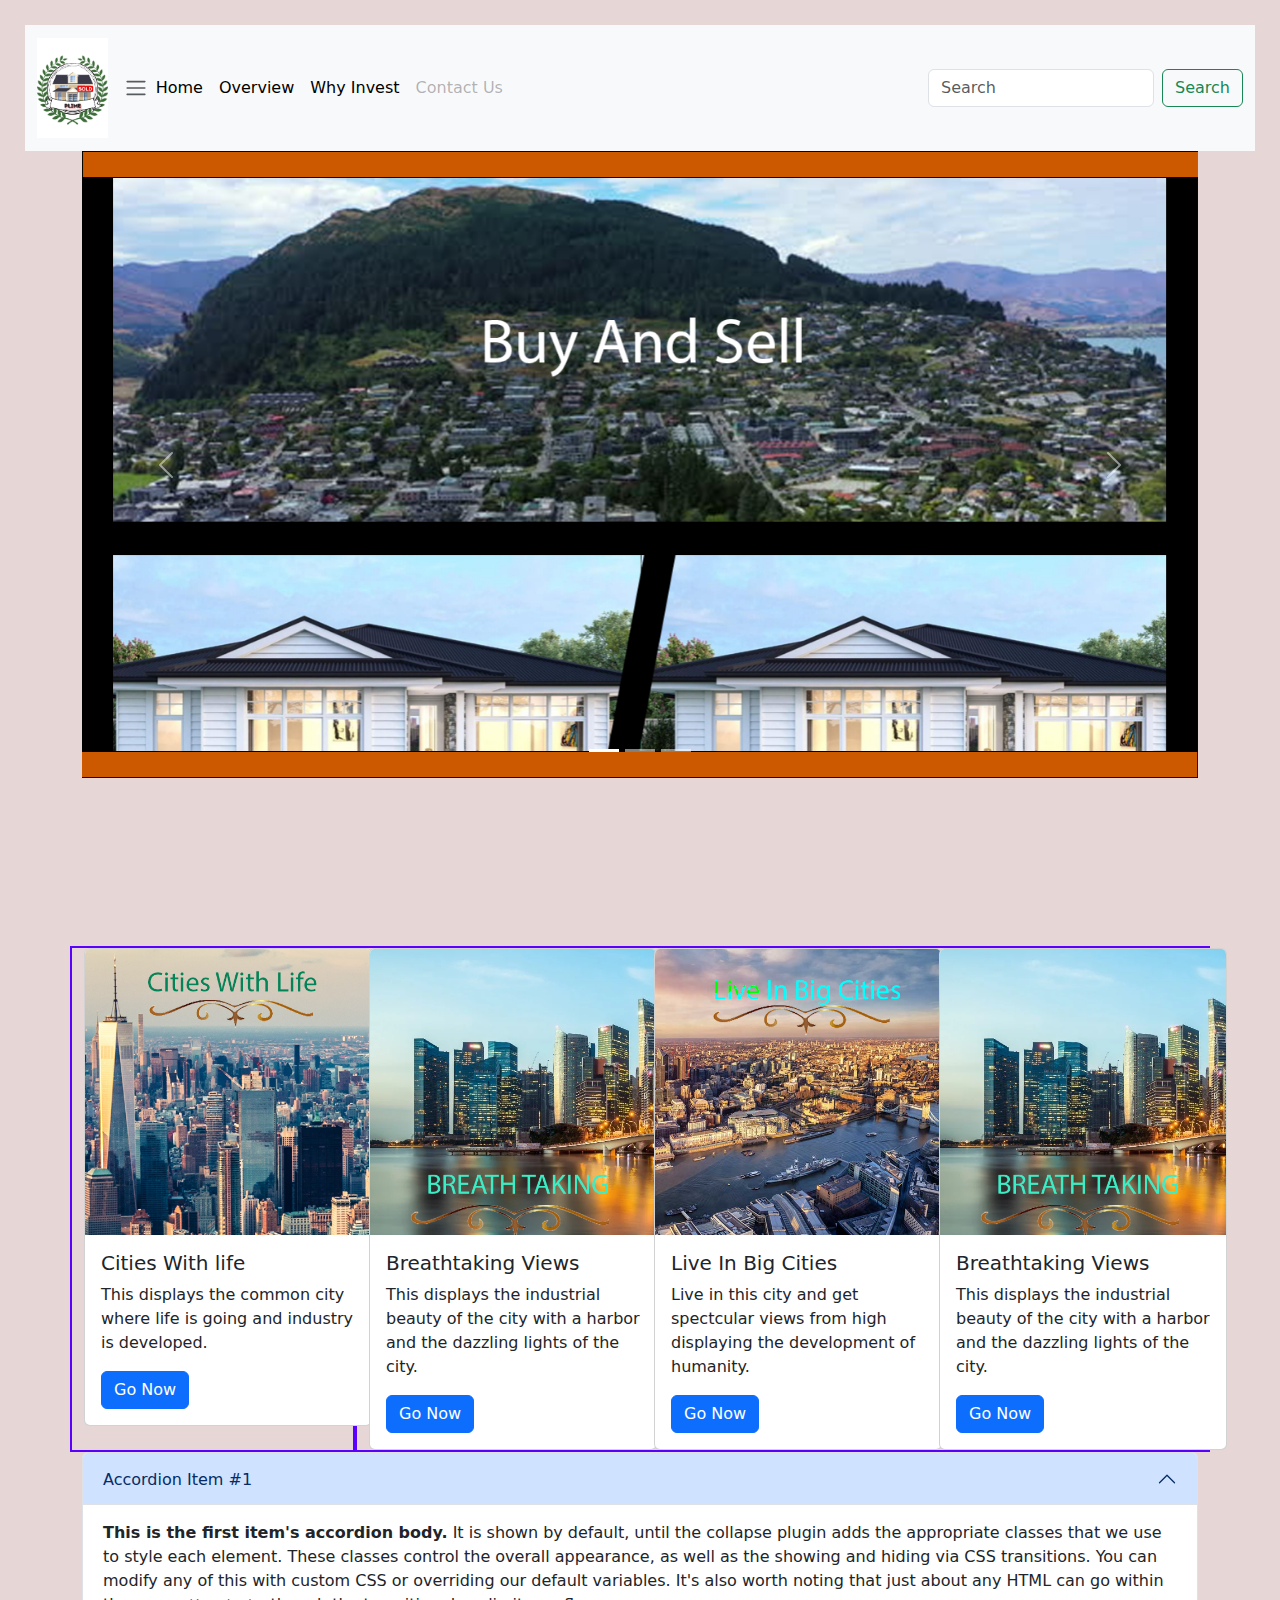
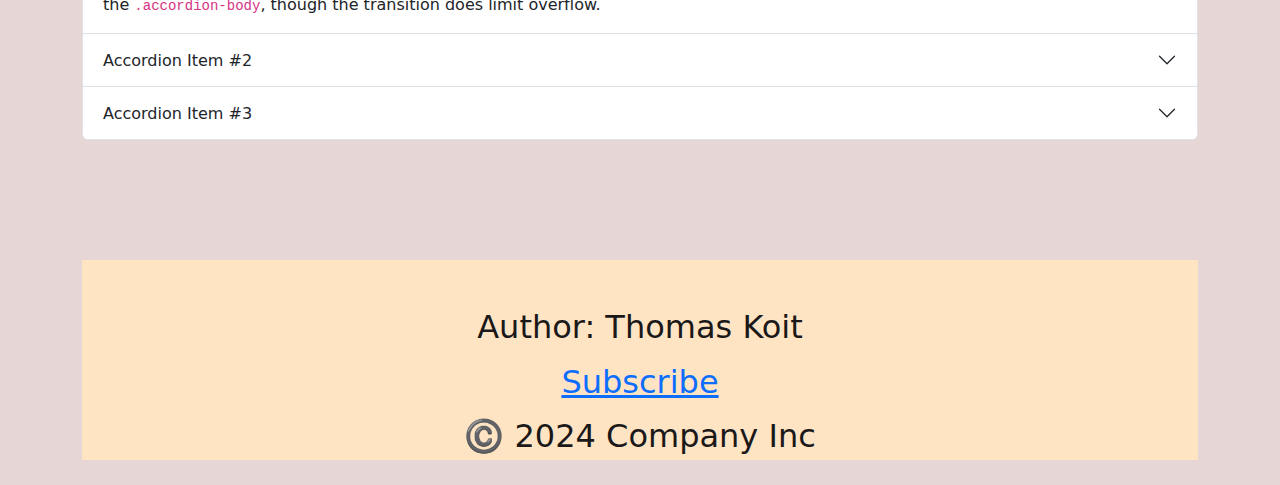
==== commit 1149a6b6: "fix Logo" ====
--- a/index.html
+++ b/index.html
@@ -20,7 +20,7 @@
     <!-- START TOP NAVIGATION-->
     <nav class="navbar navbar-expand-lg bg-body-tertiary">
         <div class="container-fluid">
-            <a class="navbar-brand" href="#"><img src="images/logo.png" alt="My Logo" height="100"></a>
+            <a class="navbar-brand" href="#"><img src="images/Logo.png" alt="My Logo" height="100"></a>
             <button class="navbar-toggler" type="button" data-bs-toggle="collapse"
                 data-bs-target="#navbarSupportedContent" aria-controls="navbarSupportedContent"
                 aria-expanded="false"></button> <span class="navbar-toggler-icon"></span>
